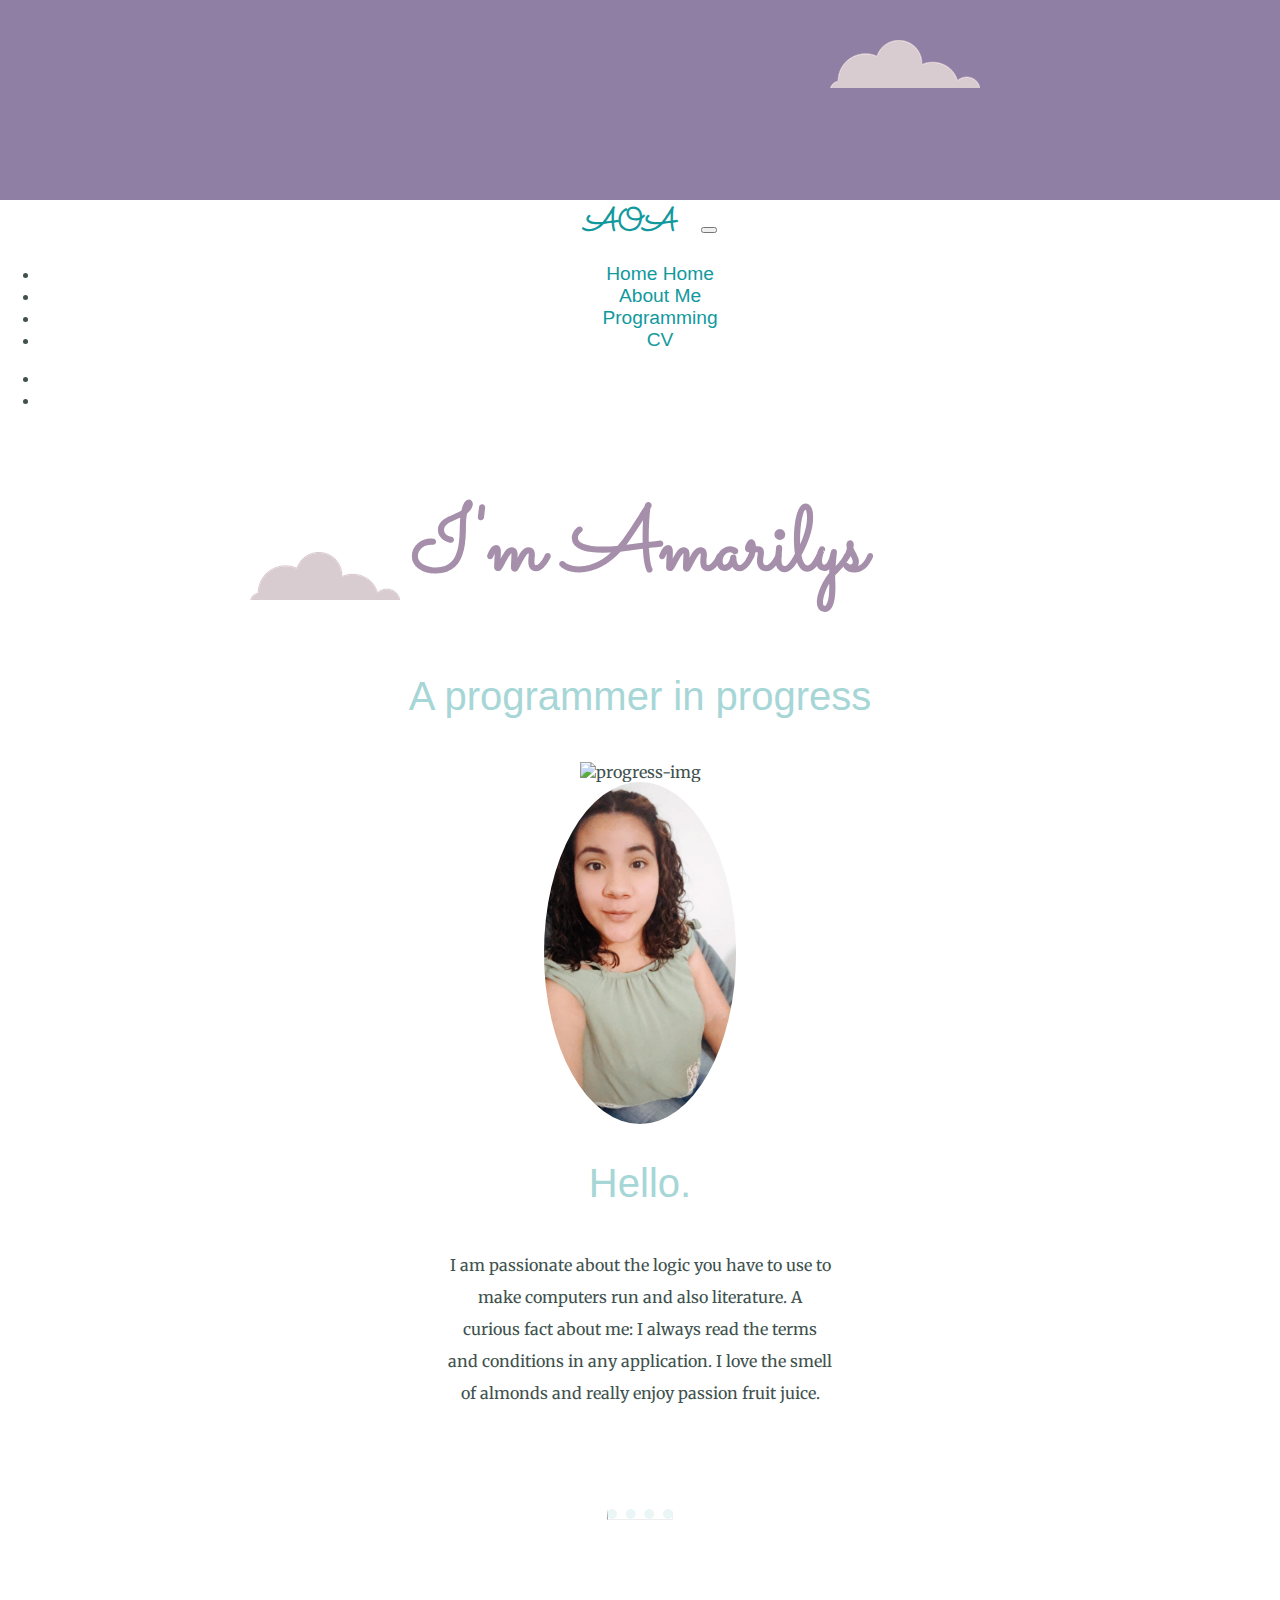
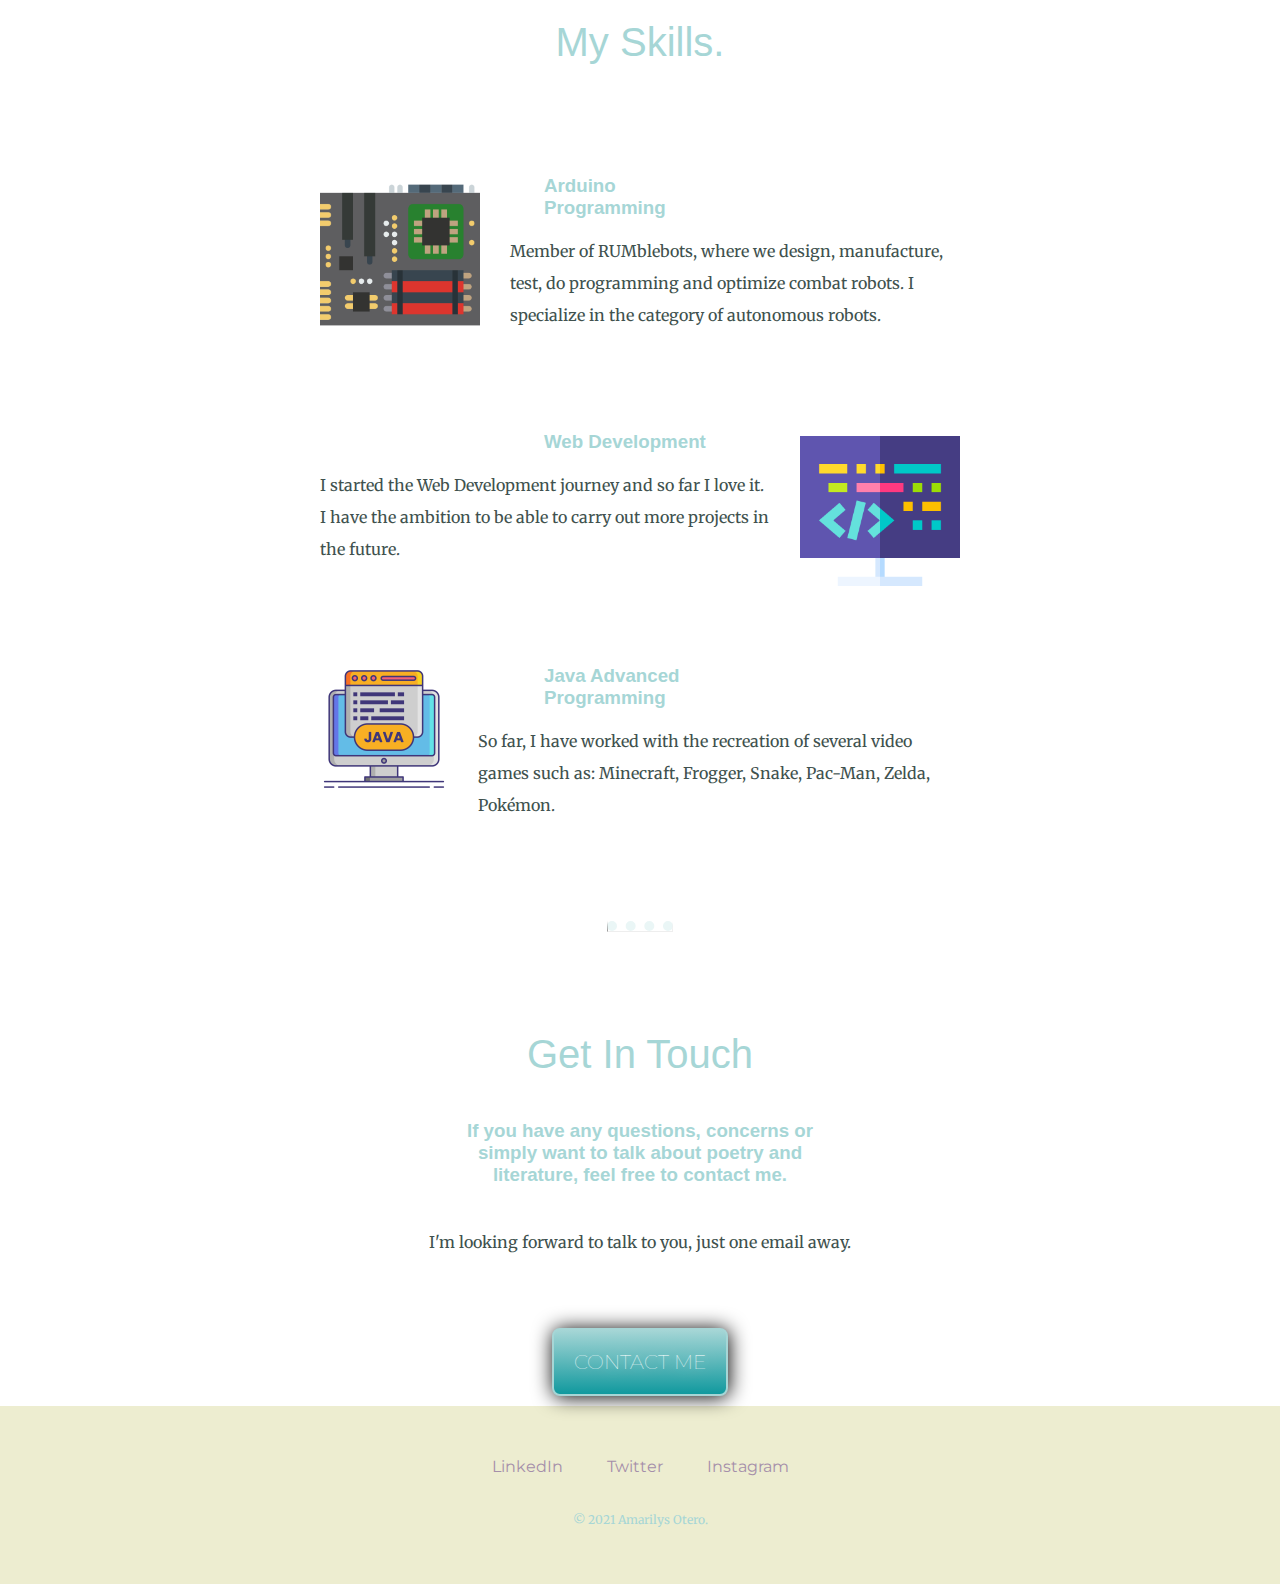
==== index.html @ 17450cc2 "Partly funtional website" ====
<!DOCTYPE html>
<html lang="en" dir="ltr">

<head>
  <meta charset="utf-8">
  <title>Amarilys Otero</title>
  <link rel="icon" href="favicon.ico">
  <!-- Google Fonts -->
  <link rel="preconnect" href="https://fonts.googleapis.com">
  <link rel="preconnect" href="https://fonts.gstatic.com" crossorigin>
  <link href="https://fonts.googleapis.com/css2?family=Merriweather:ital,wght@1,300&family=Montserrat:wght@100&family=Sacramento&display=swap" rel="stylesheet">

  <!-- CSS stylesheets -->
  <link rel="stylesheet" href="https://cdn.jsdelivr.net/npm/bootstrap@5.1.3/dist/css/bootstrap.min.css" integrity="sha384-1BmE4kWBq78iYhFldvKuhfTAU6auU8tT94WrHftjDbrCEXSU1oBoqyl2QvZ6jIW3" crossorigin="anonymous">
  <link rel="stylesheet" href="css/styles.css">

  <!-- Font awesome -->
  <script src="https://kit.fontawesome.com/e99b99fec3.js" crossorigin="anonymous"></script>

  <!-- Bootstrap scripts -->
  <script src="https://cdn.jsdelivr.net/npm/bootstrap@5.1.3/dist/js/bootstrap.bundle.min.js" integrity="sha384-ka7Sk0Gln4gmtz2MlQnikT1wXgYsOg+OMhuP+IlRH9sENBO0LRn5q+8nbTov4+1p" crossorigin="anonymous"></script>
  <!-- COPY/PASTE -->


<body>
    <section id="title">
  <div class="top-container">
  </div>
  <div class="big-container">
  <div class="middle-container">
    <img class="top-cloud" src="images/cloud.png" alt="cloud">
    <!-- Nav Bar -->
    <nav class="navbar navbar-light navbar-expand-md bg-light justify-content-center">
    <a href="/" class="navbar-brand mr-0">AOA</a>
    <button class="navbar-toggler ml-1" type="button" data-toggle="collapse" data-target="#collapsingNavbar2">
        <span class="navbar-toggler-icon"></span>
    </button>
    <div class="navbar-collapse collapse justify-content-between align-items-center w-100" id="collapsingNavbar2">
        <ul class="navbar-nav mx-auto text-center">
            <li class="nav-item active">
                <a class="nav-link" href="index.html">Home <span class="sr-only">Home</span></a>
            </li>
            <li class="nav-item">
                <a class="nav-link" href="#about-me">About Me</a>
            </li>
            <li class="nav-item">
                <a class="nav-link" href="programs.html">Programming</a>
            </li>
            <li class="nav-item">
                <a class="nav-link" href="CV.html">CV</a>
            </li>
        </ul>
        <ul class="nav navbar-nav flex-row justify-content-center flex-nowrap">
            <li class="nav-item"><a class="nav-link" href=""><i class="fa fa-facebook mr-1"></i></a> </li>
            <li class="nav-item"><a class="nav-link" href=""><i class="fa fa-twitter"></i></a> </li>
        </ul>
    </div>
</nav>
  </div>
    <h1>I'm Amarilys</h1>
    <h2>A programmer in progress</h2>
    <img class="bottom-cloud" src="images/cloud.png" alt="cloud-img">
    <img src="https://media.giphy.com/media/W5qXxwQHyKklrUlusr/giphy.gif" alt="progress-img">
    </div>
    </section>

    <section id="about-me">
  <div class="profile">
    <img class="me-img" src="images/profile_pic.webp" alt="me-img">
    <h2>Hello.</h2>
    <p class="bio">I am passionate about the logic
      you have to use to make computers
      run and also literature.
      A curious fact about me: I always read
      the terms and conditions in any application.
      I love the smell of almonds and really enjoy
      passion fruit juice.</p>
        <hr>
  </div>

  <div class="skills">
    <h2>My Skills.</h2>
    <div class="skill-row">
      <img class="arduino" src="images/arduino.png" alt="arduino-img">
      <h3>Arduino Programming</h3>
      <p class="arduino-skill"> Member of RUMblebots, where we design, manufacture, test, do programming and optimize combat robots. I specialize in the category of autonomous robots.</p>
    </div>
    <div class="skill-row">
      <img class="coding" src="images/coding.png" alt="coding-img">
      <h3>Web Development</h3>
      <p class="coding-skill">I started the Web Development journey and so far I love it. I have the ambition to be able to carry out more projects in the future.</p>
    </div>
    <div class="skill-row">
      <img class="java" src="images/java.png" alt="java-img">
      <h3>Java Advanced Programming</h3>
      <p class="java-skill"> So far, I have worked with the recreation of several video games such as: Minecraft, Frogger, Snake, Pac-Man, Zelda, Pokémon.</p>
    </div>
      <hr>
  </div>
    </section>
  <div class="contact-me">
    <h2>Get In Touch</h2>
    <h3>If you have any questions, concerns or simply want to talk about poetry and literature, feel free to contact me.</h3>
    <p class="contact-msg">I'm looking forward to talk to you, just one email away.</p>
    <a class="btn" href="mailto:amarilys.otero@upr.edu">CONTACT ME</a>
  </div>
  </div>
  <div class="bottom-container">
    <a class="footer-link" href="https://www.linkedin.com/in/amarilys-otero1309?lipi=urn%3Ali%3Apage%3Ad_flagship3_profile_view_base_contact_details%3BpQbXtsK5Q%2BeXmLA%2FmGxylQ%3D%3D"><i class="fa-brands fa-linkedin"></i>LinkedIn</a>
    <a class="footer-link" href="https://twitter.com/"><i class="fa-brands fa-twitter"></i>Twitter</a>
    <a class="footer-link" href="https://Instagram.com/"><i class="fa-brands fa-instagram"></i>Instagram</a>
    <p class="copyright">© 2021 Amarilys Otero.</p>
  </div>
</body>

</html>
---- css/styles.css ----
body{
  color: #40514E;
  margin: 0;
  text-align: center;
  font-family: 'Merriweather', serif;

}
h1{
  color: #A58FAA;
  font-family: 'Sacramento', cursive;
  font-size: 5.625rem;
  line-height: 2;
  margin: 50px auto 0 auto;

}
h2{
  color: #A6D6D6;
  font-family: 'Montserrat-bold', sans-serif;
  font-size: 2.5rem;
  font-weight: normal;
  padding-bottom: 10px;

}
h3{
  font-family: 'Montserrat-bold', sans-serif;
  color: #A6D6D6;
  width: 30%;
  margin: auto;
}
p{
  line-height: 2;
}
hr{
  border-top: 10px dotted #EAF6F6;
  width: 5%;
  margin: 100px auto;

}
a{
  color: #11999E;
  font-family: 'Montserrat', sans-serif;
  margin: 10px 20px;
  text-decoration: none;
}
a:hover{
  color: #A6D6D6;
}
/* Nav Items */
.navbar-brand {
  font-family: 'Sacramento', sans-serif;;
  font-size: 2rem;
  font-weight: bold;
}

.nav-item{
  padding: 0 5px;
}
.nav-link{
  font-size: 1.2rem;
  font-family: "Montserrat-Light", sans-serif;
}
.top-container{
  background-color: #907FA4;
  position: relative;;
  padding: 100px;
}
.middle-container{

}
.me-img{
  width: 15%;
  border-radius: 100%;
}
.bottom-container{
  background-color: #EDEDD0;
  padding: 50px 0 20px;
}
.bio{
  width: 30%;
  margin: auto;
}
.copyright{
  color: #A6D6D6;
  font-size: 0.75rem;
  padding: 20px 0;
}
.skill-row{
  width: 50%;
  margin: 100px auto 100px auto;
  text-align: left;
}
.top-cloud{
  position: absolute;
  right: 300px;
  top: 40px;
}
.bottom-cloud{
  position: absolute;
  left: 250px;
  bottom: 300px;

}
.arduino{
  width: 25%;
  float: left;
  margin-right: 30px;
}
.coding{
  width: 25%;
  float: right;
  margin-left:  30px;

}
.java{
  width: 20%;
  float: left;
  margin-right: 30px;
}
/* CV  */
.cv-h{
  font-family: "Montserrat-Light", sans-serif;
}
.cv-h-p{
  text-align: center;
}
.cv-objetive{
  text-align: left;
}
.contact-msg{
  width: 40%;
  margin: 40px auto 60px;
}
.footer-link{
  color: #A58FAA;
}


.btn {
   background: #A6D6D6;
   background-image: -webkit-linear-gradient(top, #A6D6D6, #11999E);
   background-image: -moz-linear-gradient(top, #A6D6D6, #11999E);
   background-image: -ms-linear-gradient(top, #A6D6D6, #11999E);
   background-image: -o-linear-gradient(top, #A6D6D6, #11999E);
   background-image: -webkit-gradient(to bottom, #A6D6D6, #11999E);
   -webkit-border-radius: 8px;
   -moz-border-radius: 8px;
   border-radius: 8px;
   color: #FFFFFF;
   font-family: 'Montserrat', sans-serif;;
   font-size: 20px;
   font-weight: 100;
   padding: 20px;
   -webkit-box-shadow: 1px 1px 20px 0 #000000;
   -moz-box-shadow: 1px 1px 20px 0 #000000;
   box-shadow: 1px 1px 20px 0 #000000;
   text-shadow: 1px 1px 20px #FFFFFF;
   border: solid #A6D6D6 2px;
   text-decoration: none;
   display: inline-block;
   cursor: pointer;
   text-align: center;
}

.btn:hover {
   border: solid #EDEDD0 2px;
   background: #EDEDD0;
   background-image: -webkit-linear-gradient(top, #EDEDD0, #907FA4);
   background-image: -moz-linear-gradient(top, #EDEDD0, #907FA4);
   background-image: -ms-linear-gradient(top, #EDEDD0, #907FA4);
   background-image: -o-linear-gradient(top, #EDEDD0, #907FA4);
   background-image: -webkit-gradient(to bottom, #EDEDD0, #907FA4);
   -webkit-border-radius: 8px;
   -moz-border-radius: 8px;
   border-radius: 8px;
   text-decoration: none;
}
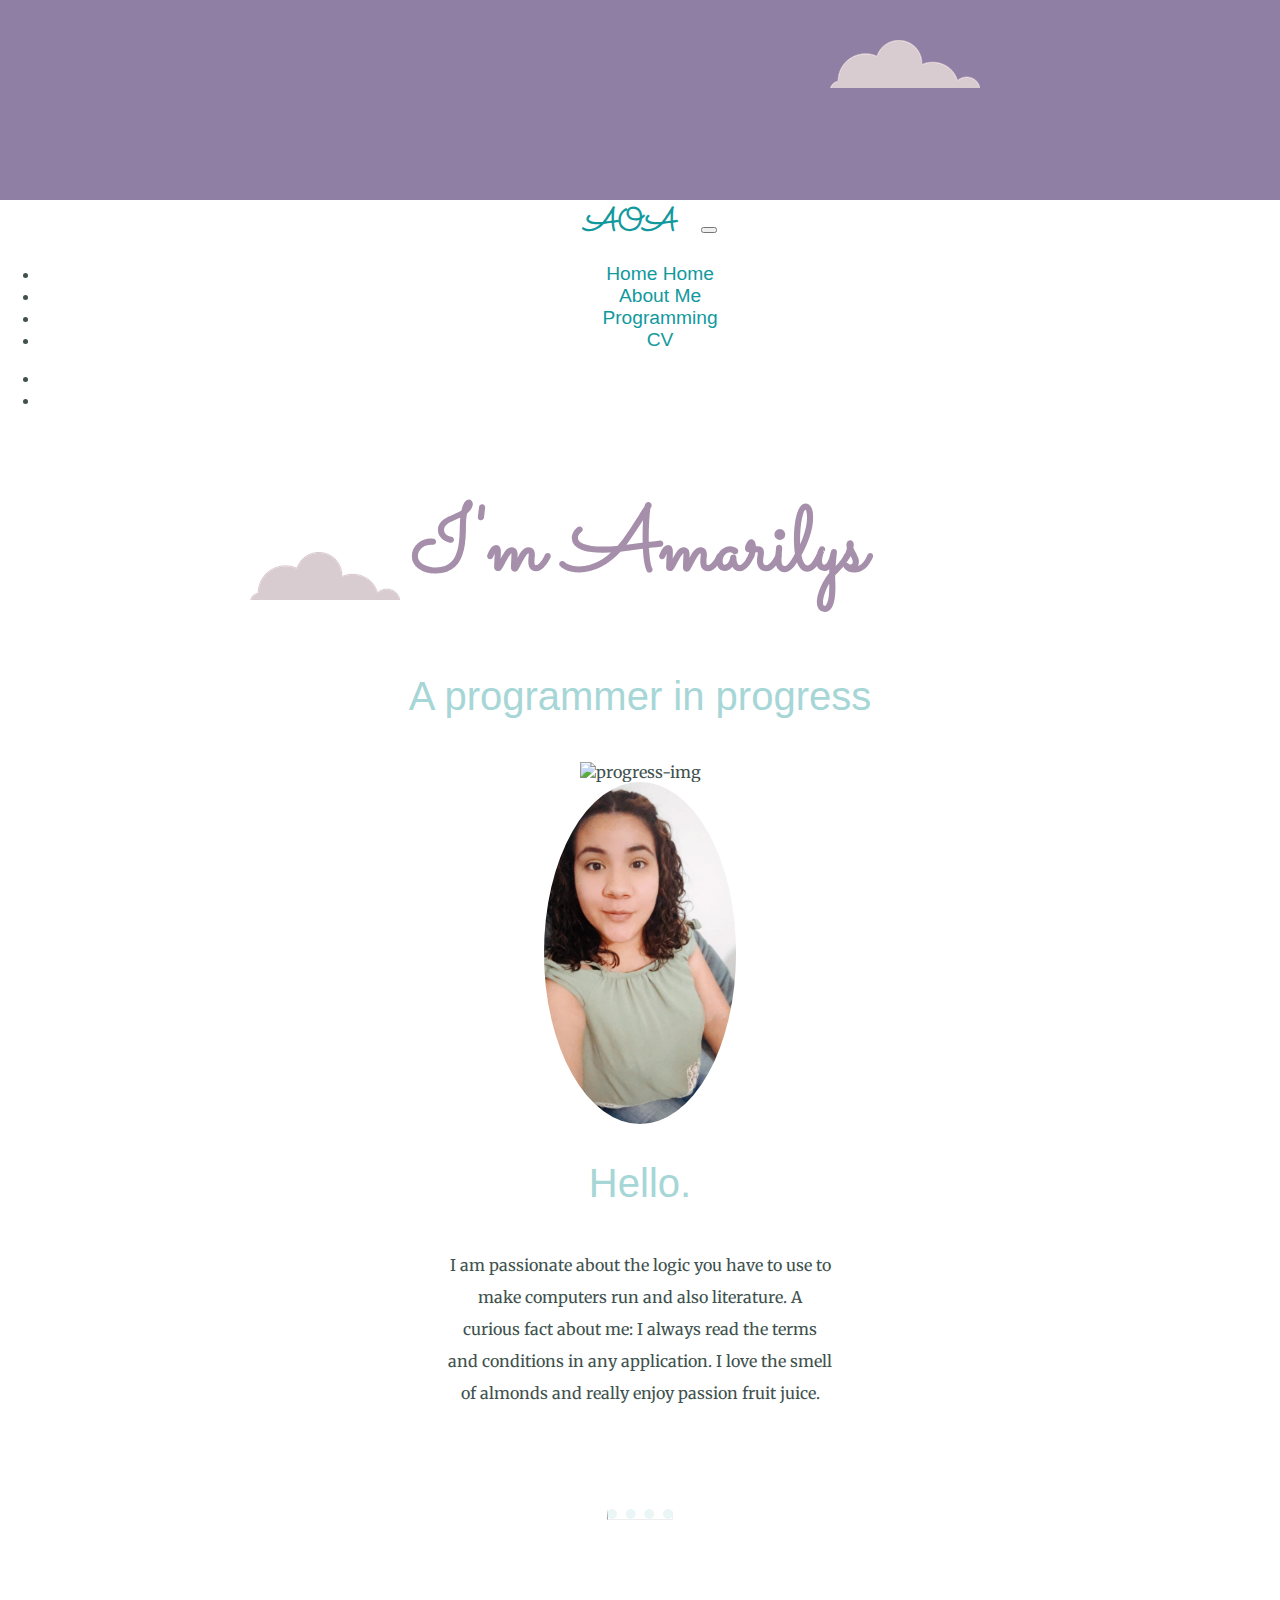
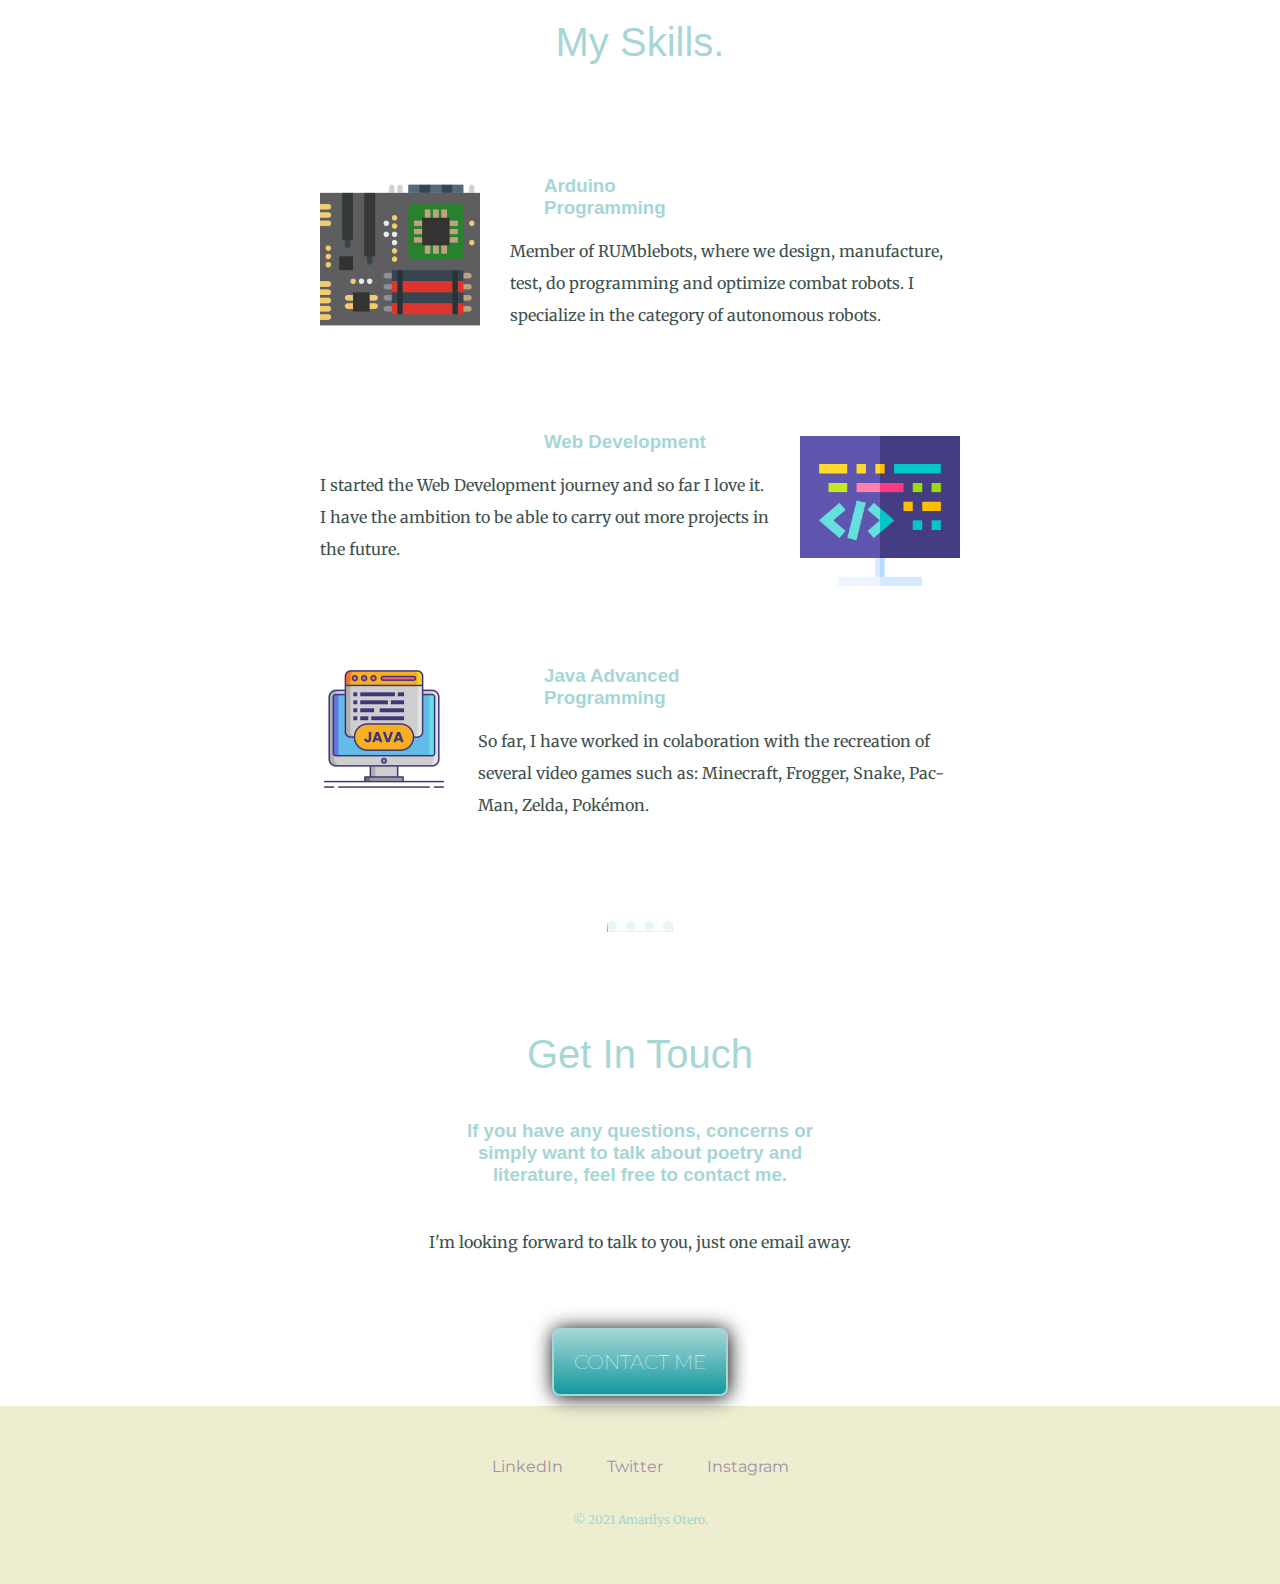
==== commit 73d1dff9: "added index" ====
--- a/index.html
+++ b/index.html
@@ -1,116 +1,116 @@
-<!DOCTYPE html>
-<html lang="en" dir="ltr">
-
-<head>
-  <meta charset="utf-8">
-  <title>Amarilys Otero</title>
-  <link rel="icon" href="favicon.ico">
-  <!-- Google Fonts -->
-  <link rel="preconnect" href="https://fonts.googleapis.com">
-  <link rel="preconnect" href="https://fonts.gstatic.com" crossorigin>
-  <link href="https://fonts.googleapis.com/css2?family=Merriweather:ital,wght@1,300&family=Montserrat:wght@100&family=Sacramento&display=swap" rel="stylesheet">
-
-  <!-- CSS stylesheets -->
-  <link rel="stylesheet" href="https://cdn.jsdelivr.net/npm/bootstrap@5.1.3/dist/css/bootstrap.min.css" integrity="sha384-1BmE4kWBq78iYhFldvKuhfTAU6auU8tT94WrHftjDbrCEXSU1oBoqyl2QvZ6jIW3" crossorigin="anonymous">
-  <link rel="stylesheet" href="css/styles.css">
-
-  <!-- Font awesome -->
-  <script src="https://kit.fontawesome.com/e99b99fec3.js" crossorigin="anonymous"></script>
-
-  <!-- Bootstrap scripts -->
-  <script src="https://cdn.jsdelivr.net/npm/bootstrap@5.1.3/dist/js/bootstrap.bundle.min.js" integrity="sha384-ka7Sk0Gln4gmtz2MlQnikT1wXgYsOg+OMhuP+IlRH9sENBO0LRn5q+8nbTov4+1p" crossorigin="anonymous"></script>
-  <!-- COPY/PASTE -->
-
-
-<body>
-    <section id="title">
-  <div class="top-container">
-  </div>
-  <div class="big-container">
-  <div class="middle-container">
-    <img class="top-cloud" src="images/cloud.png" alt="cloud">
-    <!-- Nav Bar -->
-    <nav class="navbar navbar-light navbar-expand-md bg-light justify-content-center">
-    <a href="/" class="navbar-brand mr-0">AOA</a>
-    <button class="navbar-toggler ml-1" type="button" data-toggle="collapse" data-target="#collapsingNavbar2">
-        <span class="navbar-toggler-icon"></span>
-    </button>
-    <div class="navbar-collapse collapse justify-content-between align-items-center w-100" id="collapsingNavbar2">
-        <ul class="navbar-nav mx-auto text-center">
-            <li class="nav-item active">
-                <a class="nav-link" href="index.html">Home <span class="sr-only">Home</span></a>
-            </li>
-            <li class="nav-item">
-                <a class="nav-link" href="#about-me">About Me</a>
-            </li>
-            <li class="nav-item">
-                <a class="nav-link" href="programs.html">Programming</a>
-            </li>
-            <li class="nav-item">
-                <a class="nav-link" href="CV.html">CV</a>
-            </li>
-        </ul>
-        <ul class="nav navbar-nav flex-row justify-content-center flex-nowrap">
-            <li class="nav-item"><a class="nav-link" href=""><i class="fa fa-facebook mr-1"></i></a> </li>
-            <li class="nav-item"><a class="nav-link" href=""><i class="fa fa-twitter"></i></a> </li>
-        </ul>
-    </div>
-</nav>
-  </div>
-    <h1>I'm Amarilys</h1>
-    <h2>A programmer in progress</h2>
-    <img class="bottom-cloud" src="images/cloud.png" alt="cloud-img">
-    <img src="https://media.giphy.com/media/W5qXxwQHyKklrUlusr/giphy.gif" alt="progress-img">
-    </div>
-    </section>
-
-    <section id="about-me">
-  <div class="profile">
-    <img class="me-img" src="images/profile_pic.webp" alt="me-img">
-    <h2>Hello.</h2>
-    <p class="bio">I am passionate about the logic
-      you have to use to make computers
-      run and also literature.
-      A curious fact about me: I always read
-      the terms and conditions in any application.
-      I love the smell of almonds and really enjoy
-      passion fruit juice.</p>
-        <hr>
-  </div>
-
-  <div class="skills">
-    <h2>My Skills.</h2>
-    <div class="skill-row">
-      <img class="arduino" src="images/arduino.png" alt="arduino-img">
-      <h3>Arduino Programming</h3>
-      <p class="arduino-skill"> Member of RUMblebots, where we design, manufacture, test, do programming and optimize combat robots. I specialize in the category of autonomous robots.</p>
-    </div>
-    <div class="skill-row">
-      <img class="coding" src="images/coding.png" alt="coding-img">
-      <h3>Web Development</h3>
-      <p class="coding-skill">I started the Web Development journey and so far I love it. I have the ambition to be able to carry out more projects in the future.</p>
-    </div>
-    <div class="skill-row">
-      <img class="java" src="images/java.png" alt="java-img">
-      <h3>Java Advanced Programming</h3>
-      <p class="java-skill"> So far, I have worked with the recreation of several video games such as: Minecraft, Frogger, Snake, Pac-Man, Zelda, Pokémon.</p>
-    </div>
-      <hr>
-  </div>
-    </section>
-  <div class="contact-me">
-    <h2>Get In Touch</h2>
-    <h3>If you have any questions, concerns or simply want to talk about poetry and literature, feel free to contact me.</h3>
-    <p class="contact-msg">I'm looking forward to talk to you, just one email away.</p>
-    <a class="btn" href="mailto:amarilys.otero@upr.edu">CONTACT ME</a>
-  </div>
-  </div>
-  <div class="bottom-container">
-    <a class="footer-link" href="https://www.linkedin.com/in/amarilys-otero1309?lipi=urn%3Ali%3Apage%3Ad_flagship3_profile_view_base_contact_details%3BpQbXtsK5Q%2BeXmLA%2FmGxylQ%3D%3D"><i class="fa-brands fa-linkedin"></i>LinkedIn</a>
-    <a class="footer-link" href="https://twitter.com/"><i class="fa-brands fa-twitter"></i>Twitter</a>
-    <a class="footer-link" href="https://Instagram.com/"><i class="fa-brands fa-instagram"></i>Instagram</a>
-    <p class="copyright">© 2021 Amarilys Otero.</p>
-  </div>
-</body>
-
-</html>
+<!DOCTYPE html>
+<html lang="en" dir="ltr">
+
+<head>
+  <meta charset="utf-8">
+  <title>Amarilys Otero</title>
+  <link rel="icon" href="favicon.ico">
+  <!-- Google Fonts -->
+  <link rel="preconnect" href="https://fonts.googleapis.com">
+  <link rel="preconnect" href="https://fonts.gstatic.com" crossorigin>
+  <link href="https://fonts.googleapis.com/css2?family=Merriweather:ital,wght@1,300&family=Montserrat:wght@100&family=Sacramento&display=swap" rel="stylesheet">
+
+  <!-- CSS stylesheets -->
+  <link rel="stylesheet" href="https://cdn.jsdelivr.net/npm/bootstrap@5.1.3/dist/css/bootstrap.min.css" integrity="sha384-1BmE4kWBq78iYhFldvKuhfTAU6auU8tT94WrHftjDbrCEXSU1oBoqyl2QvZ6jIW3" crossorigin="anonymous">
+  <link rel="stylesheet" href="css/styles.css">
+
+  <!-- Font awesome -->
+  <script src="https://kit.fontawesome.com/e99b99fec3.js" crossorigin="anonymous"></script>
+
+  <!-- Bootstrap scripts -->
+  <script src="https://cdn.jsdelivr.net/npm/bootstrap@5.1.3/dist/js/bootstrap.bundle.min.js" integrity="sha384-ka7Sk0Gln4gmtz2MlQnikT1wXgYsOg+OMhuP+IlRH9sENBO0LRn5q+8nbTov4+1p" crossorigin="anonymous"></script>
+  <!-- COPY/PASTE -->
+
+
+<body>
+    <section id="title">
+  <div class="top-container">
+  </div>
+  <div class="big-container">
+  <div class="middle-container">
+    <img class="top-cloud" src="images/cloud.png" alt="cloud">
+    <!-- Nav Bar -->
+    <nav class="navbar navbar-light navbar-expand-md bg-light justify-content-center">
+    <a href="/" class="navbar-brand mr-0">AOA</a>
+    <button class="navbar-toggler ml-1" type="button" data-toggle="collapse" data-target="#collapsingNavbar2">
+        <span class="navbar-toggler-icon"></span>
+    </button>
+    <div class="navbar-collapse collapse justify-content-between align-items-center w-100" id="collapsingNavbar2">
+        <ul class="navbar-nav mx-auto text-center">
+            <li class="nav-item active">
+                <a class="nav-link" href="index.html">Home <span class="sr-only">Home</span></a>
+            </li>
+            <li class="nav-item">
+                <a class="nav-link" href="#about-me">About Me</a>
+            </li>
+            <li class="nav-item">
+                <a class="nav-link" href="programs.html">Programming</a>
+            </li>
+            <li class="nav-item">
+                <a class="nav-link" href="CV.html">CV</a>
+            </li>
+        </ul>
+        <ul class="nav navbar-nav flex-row justify-content-center flex-nowrap">
+            <li class="nav-item"><a class="nav-link" href=""><i class="fa fa-facebook mr-1"></i></a> </li>
+            <li class="nav-item"><a class="nav-link" href=""><i class="fa fa-twitter"></i></a> </li>
+        </ul>
+    </div>
+</nav>
+  </div>
+    <h1>I'm Amarilys</h1>
+    <h2>A programmer in progress</h2>
+    <img class="bottom-cloud" src="images/cloud.png" alt="cloud-img">
+    <img src="https://media.giphy.com/media/W5qXxwQHyKklrUlusr/giphy.gif" alt="progress-img">
+    </div>
+    </section>
+
+    <section id="about-me">
+  <div class="profile">
+    <img class="me-img" src="images/profile_pic.webp" alt="me-img">
+    <h2>Hello.</h2>
+    <p class="bio">I am passionate about the logic
+      you have to use to make computers
+      run and also literature.
+      A curious fact about me: I always read
+      the terms and conditions in any application.
+      I love the smell of almonds and really enjoy
+      passion fruit juice.</p>
+        <hr>
+  </div>
+
+  <div class="skills">
+    <h2>My Skills.</h2>
+    <div class="skill-row">
+      <img class="arduino" src="images/arduino.png" alt="arduino-img">
+      <h3>Arduino Programming</h3>
+      <p class="arduino-skill"> Member of RUMblebots, where we design, manufacture, test, do programming and optimize combat robots. I specialize in the category of autonomous robots.</p>
+    </div>
+    <div class="skill-row">
+      <img class="coding" src="images/coding.png" alt="coding-img">
+      <h3>Web Development</h3>
+      <p class="coding-skill">I started the Web Development journey and so far I love it. I have the ambition to be able to carry out more projects in the future.</p>
+    </div>
+    <div class="skill-row">
+      <img class="java" src="images/java.png" alt="java-img">
+      <h3>Java Advanced Programming</h3>
+      <p class="java-skill"> So far, I have worked in colaboration with the recreation of several video games such as: Minecraft, Frogger, Snake, Pac-Man, Zelda, Pokémon.</p>
+    </div>
+      <hr>
+  </div>
+    </section>
+  <div class="contact-me">
+    <h2>Get In Touch</h2>
+    <h3>If you have any questions, concerns or simply want to talk about poetry and literature, feel free to contact me.</h3>
+    <p class="contact-msg">I'm looking forward to talk to you, just one email away.</p>
+    <a class="btn" href="mailto:amarilys.otero@upr.edu">CONTACT ME</a>
+  </div>
+  </div>
+  <div class="bottom-container">
+    <a class="footer-link" href="https://www.linkedin.com/in/amarilys-otero1309?lipi=urn%3Ali%3Apage%3Ad_flagship3_profile_view_base_contact_details%3BpQbXtsK5Q%2BeXmLA%2FmGxylQ%3D%3D"><i class="fa-brands fa-linkedin"></i>LinkedIn</a>
+    <a class="footer-link" href="https://twitter.com/"><i class="fa-brands fa-twitter"></i>Twitter</a>
+    <a class="footer-link" href="https://Instagram.com/"><i class="fa-brands fa-instagram"></i>Instagram</a>
+    <p class="copyright">© 2021 Amarilys Otero.</p>
+  </div>
+</body>
+
+</html>
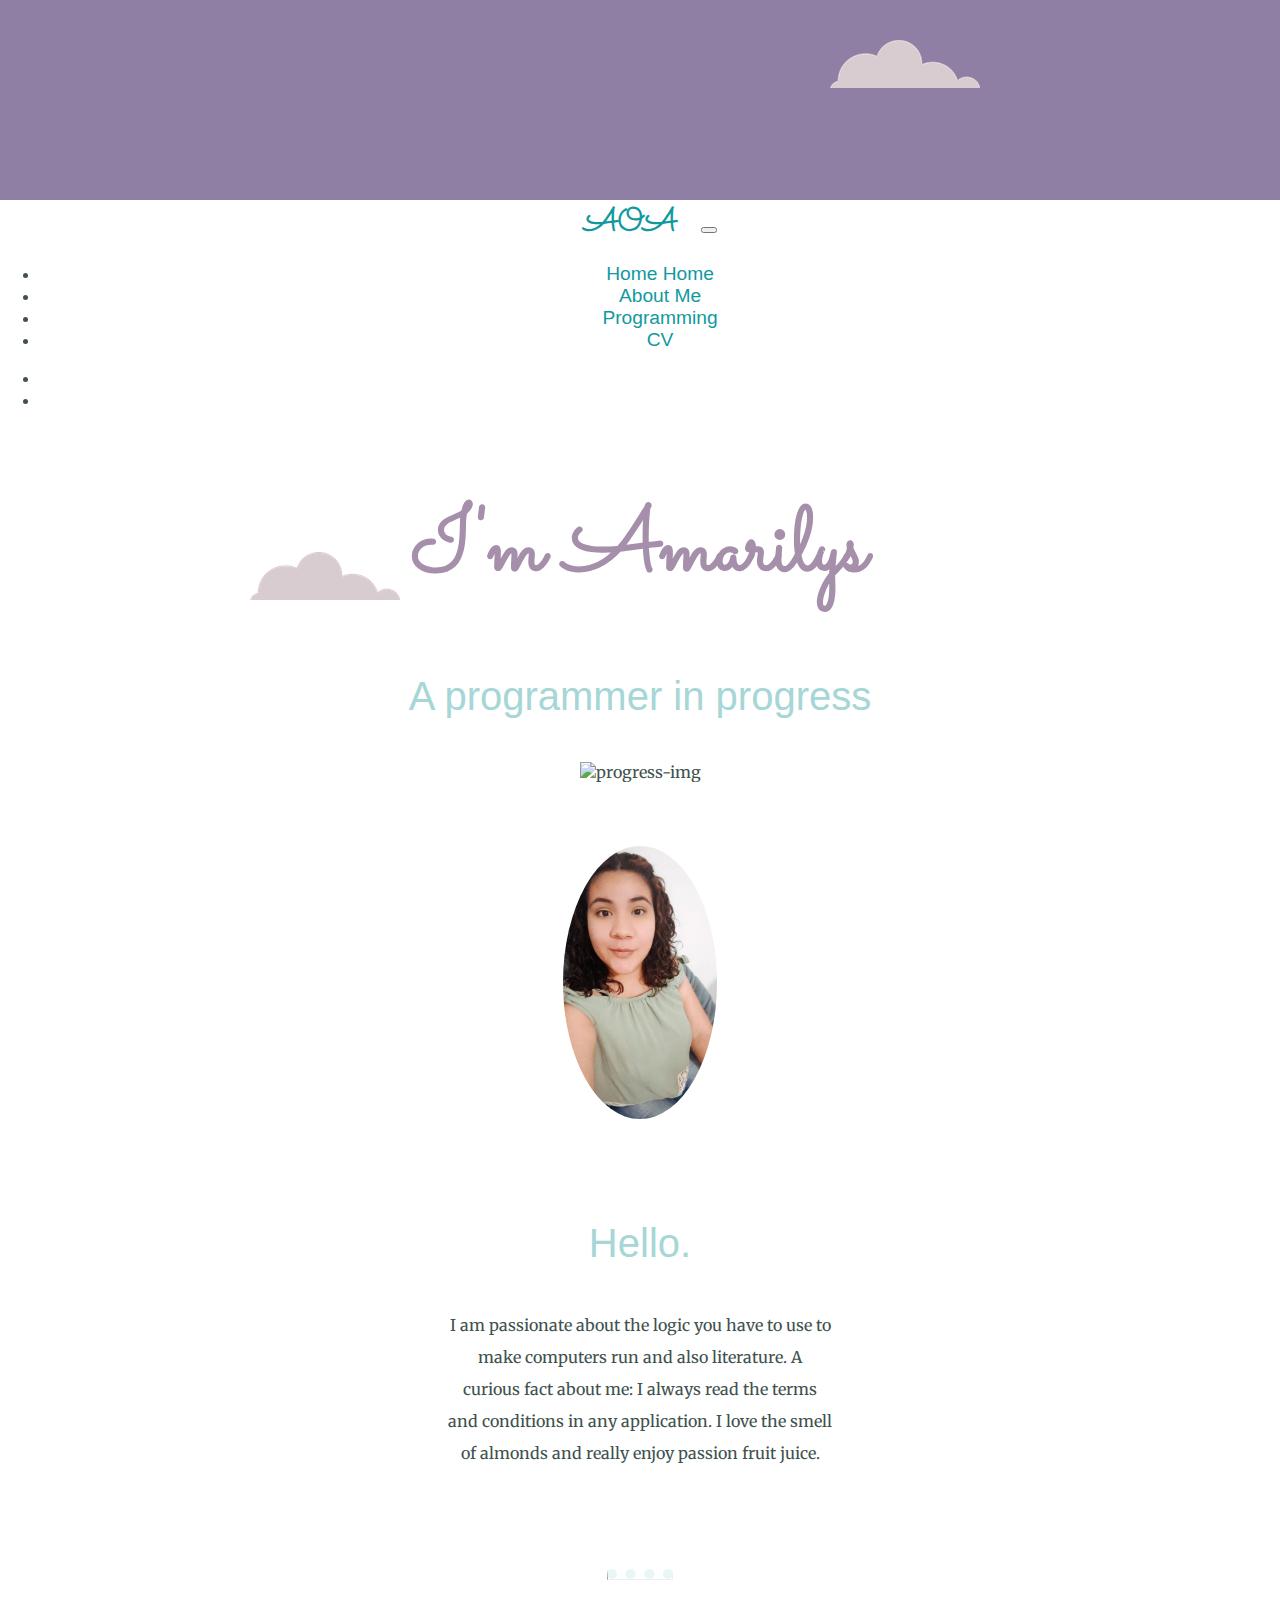
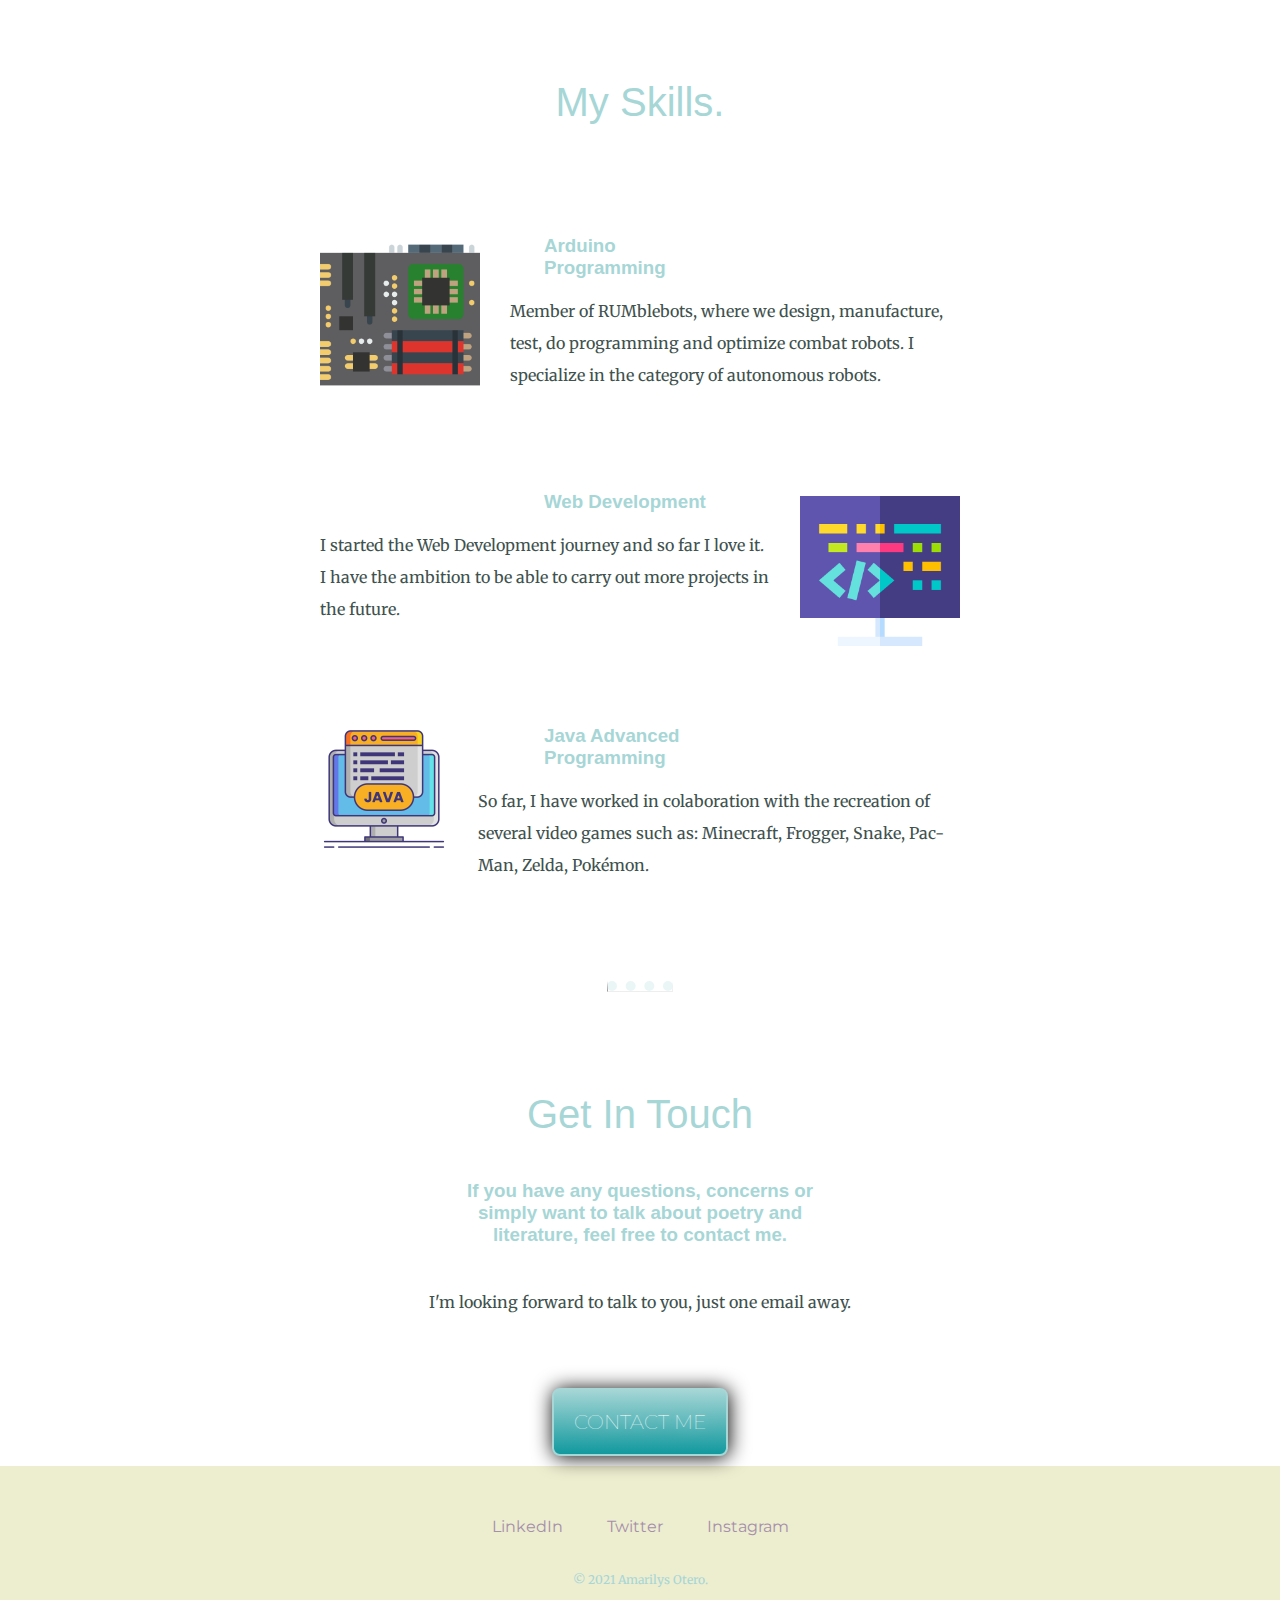
==== commit 82c0eee7: "cv" ====
--- a/index.html
+++ b/index.html
@@ -1,116 +1,115 @@
-<!DOCTYPE html>
-<html lang="en" dir="ltr">
-
-<head>
-  <meta charset="utf-8">
-  <title>Amarilys Otero</title>
-  <link rel="icon" href="favicon.ico">
-  <!-- Google Fonts -->
-  <link rel="preconnect" href="https://fonts.googleapis.com">
-  <link rel="preconnect" href="https://fonts.gstatic.com" crossorigin>
-  <link href="https://fonts.googleapis.com/css2?family=Merriweather:ital,wght@1,300&family=Montserrat:wght@100&family=Sacramento&display=swap" rel="stylesheet">
-
-  <!-- CSS stylesheets -->
-  <link rel="stylesheet" href="https://cdn.jsdelivr.net/npm/bootstrap@5.1.3/dist/css/bootstrap.min.css" integrity="sha384-1BmE4kWBq78iYhFldvKuhfTAU6auU8tT94WrHftjDbrCEXSU1oBoqyl2QvZ6jIW3" crossorigin="anonymous">
-  <link rel="stylesheet" href="css/styles.css">
-
-  <!-- Font awesome -->
-  <script src="https://kit.fontawesome.com/e99b99fec3.js" crossorigin="anonymous"></script>
-
-  <!-- Bootstrap scripts -->
-  <script src="https://cdn.jsdelivr.net/npm/bootstrap@5.1.3/dist/js/bootstrap.bundle.min.js" integrity="sha384-ka7Sk0Gln4gmtz2MlQnikT1wXgYsOg+OMhuP+IlRH9sENBO0LRn5q+8nbTov4+1p" crossorigin="anonymous"></script>
-  <!-- COPY/PASTE -->
-
-
-<body>
-    <section id="title">
-  <div class="top-container">
-  </div>
-  <div class="big-container">
-  <div class="middle-container">
-    <img class="top-cloud" src="images/cloud.png" alt="cloud">
-    <!-- Nav Bar -->
-    <nav class="navbar navbar-light navbar-expand-md bg-light justify-content-center">
-    <a href="/" class="navbar-brand mr-0">AOA</a>
-    <button class="navbar-toggler ml-1" type="button" data-toggle="collapse" data-target="#collapsingNavbar2">
-        <span class="navbar-toggler-icon"></span>
-    </button>
-    <div class="navbar-collapse collapse justify-content-between align-items-center w-100" id="collapsingNavbar2">
-        <ul class="navbar-nav mx-auto text-center">
-            <li class="nav-item active">
-                <a class="nav-link" href="index.html">Home <span class="sr-only">Home</span></a>
-            </li>
-            <li class="nav-item">
-                <a class="nav-link" href="#about-me">About Me</a>
-            </li>
-            <li class="nav-item">
-                <a class="nav-link" href="programs.html">Programming</a>
-            </li>
-            <li class="nav-item">
-                <a class="nav-link" href="CV.html">CV</a>
-            </li>
-        </ul>
-        <ul class="nav navbar-nav flex-row justify-content-center flex-nowrap">
-            <li class="nav-item"><a class="nav-link" href=""><i class="fa fa-facebook mr-1"></i></a> </li>
-            <li class="nav-item"><a class="nav-link" href=""><i class="fa fa-twitter"></i></a> </li>
-        </ul>
-    </div>
-</nav>
-  </div>
-    <h1>I'm Amarilys</h1>
-    <h2>A programmer in progress</h2>
-    <img class="bottom-cloud" src="images/cloud.png" alt="cloud-img">
-    <img src="https://media.giphy.com/media/W5qXxwQHyKklrUlusr/giphy.gif" alt="progress-img">
-    </div>
-    </section>
-
-    <section id="about-me">
-  <div class="profile">
-    <img class="me-img" src="images/profile_pic.webp" alt="me-img">
-    <h2>Hello.</h2>
-    <p class="bio">I am passionate about the logic
-      you have to use to make computers
-      run and also literature.
-      A curious fact about me: I always read
-      the terms and conditions in any application.
-      I love the smell of almonds and really enjoy
-      passion fruit juice.</p>
-        <hr>
-  </div>
-
-  <div class="skills">
-    <h2>My Skills.</h2>
-    <div class="skill-row">
-      <img class="arduino" src="images/arduino.png" alt="arduino-img">
-      <h3>Arduino Programming</h3>
-      <p class="arduino-skill"> Member of RUMblebots, where we design, manufacture, test, do programming and optimize combat robots. I specialize in the category of autonomous robots.</p>
-    </div>
-    <div class="skill-row">
-      <img class="coding" src="images/coding.png" alt="coding-img">
-      <h3>Web Development</h3>
-      <p class="coding-skill">I started the Web Development journey and so far I love it. I have the ambition to be able to carry out more projects in the future.</p>
-    </div>
-    <div class="skill-row">
-      <img class="java" src="images/java.png" alt="java-img">
-      <h3>Java Advanced Programming</h3>
-      <p class="java-skill"> So far, I have worked in colaboration with the recreation of several video games such as: Minecraft, Frogger, Snake, Pac-Man, Zelda, Pokémon.</p>
-    </div>
-      <hr>
-  </div>
-    </section>
-  <div class="contact-me">
-    <h2>Get In Touch</h2>
-    <h3>If you have any questions, concerns or simply want to talk about poetry and literature, feel free to contact me.</h3>
-    <p class="contact-msg">I'm looking forward to talk to you, just one email away.</p>
-    <a class="btn" href="mailto:amarilys.otero@upr.edu">CONTACT ME</a>
-  </div>
-  </div>
-  <div class="bottom-container">
-    <a class="footer-link" href="https://www.linkedin.com/in/amarilys-otero1309?lipi=urn%3Ali%3Apage%3Ad_flagship3_profile_view_base_contact_details%3BpQbXtsK5Q%2BeXmLA%2FmGxylQ%3D%3D"><i class="fa-brands fa-linkedin"></i>LinkedIn</a>
-    <a class="footer-link" href="https://twitter.com/"><i class="fa-brands fa-twitter"></i>Twitter</a>
-    <a class="footer-link" href="https://Instagram.com/"><i class="fa-brands fa-instagram"></i>Instagram</a>
-    <p class="copyright">© 2021 Amarilys Otero.</p>
-  </div>
-</body>
-
-</html>
+<!DOCTYPE html>
+<html lang="en" dir="ltr">
+
+<head>
+  <meta charset="utf-8">
+  <title>Amarilys Otero</title>
+  <link rel="icon" href="favicon.ico">
+  <!-- Google Fonts -->
+  <link rel="preconnect" href="https://fonts.googleapis.com">
+  <link rel="preconnect" href="https://fonts.gstatic.com" crossorigin>
+  <link href="https://fonts.googleapis.com/css2?family=Merriweather:ital,wght@1,300&family=Montserrat:wght@100&family=Sacramento&display=swap" rel="stylesheet">
+
+  <!-- CSS stylesheets -->
+  <link rel="stylesheet" href="https://cdn.jsdelivr.net/npm/bootstrap@5.1.3/dist/css/bootstrap.min.css" integrity="sha384-1BmE4kWBq78iYhFldvKuhfTAU6auU8tT94WrHftjDbrCEXSU1oBoqyl2QvZ6jIW3" crossorigin="anonymous">
+  <link rel="stylesheet" href="css/styles.css">
+
+  <!-- Font awesome -->
+  <script src="https://kit.fontawesome.com/e99b99fec3.js" crossorigin="anonymous"></script>
+
+  <!-- Bootstrap scripts -->
+  <script src="https://cdn.jsdelivr.net/npm/bootstrap@5.1.3/dist/js/bootstrap.bundle.min.js" integrity="sha384-ka7Sk0Gln4gmtz2MlQnikT1wXgYsOg+OMhuP+IlRH9sENBO0LRn5q+8nbTov4+1p" crossorigin="anonymous"></script>
+
+
+<body>
+    <section id="title">
+  <div class="top-container">
+  </div>
+  <div class="big-container">
+  <div class="middle-container">
+    <img class="top-cloud" src="images/cloud.png" alt="cloud">
+    <!-- Nav Bar -->
+    <nav class="navbar navbar-light navbar-expand-md bg-light justify-content-center">
+    <a href="/" class="navbar-brand mr-0">AOA</a>
+    <button class="navbar-toggler ml-1" type="button" data-toggle="collapse" data-target="#collapsingNavbar2">
+        <span class="navbar-toggler-icon"></span>
+    </button>
+    <div class="navbar-collapse collapse justify-content-between align-items-center w-100" id="collapsingNavbar2">
+        <ul class="navbar-nav mx-auto text-center">
+            <li class="nav-item active">
+                <a class="nav-link" href="index.html">Home <span class="sr-only">Home</span></a>
+            </li>
+            <li class="nav-item">
+                <a class="nav-link" href="#about-me">About Me</a>
+            </li>
+            <li class="nav-item">
+                <a class="nav-link" href="programs.html">Programming</a>
+            </li>
+            <li class="nav-item">
+                <a class="nav-link" href="CV.html">CV</a>
+            </li>
+        </ul>
+        <ul class="nav navbar-nav flex-row justify-content-center flex-nowrap">
+            <li class="nav-item"><a class="nav-link" href=""><i class="fa fa-facebook mr-1"></i></a> </li>
+            <li class="nav-item"><a class="nav-link" href=""><i class="fa fa-twitter"></i></a> </li>
+        </ul>
+    </div>
+</nav>
+  </div>
+    <h1>I'm Amarilys</h1>
+    <h2>A programmer in progress</h2>
+    <img class="bottom-cloud" src="images/cloud.png" alt="cloud-img">
+    <img src="https://media.giphy.com/media/W5qXxwQHyKklrUlusr/giphy.gif" alt="progress-img">
+    </div>
+    </section>
+
+    <section id="about-me">
+  <div class="profile">
+    <img class="me-img" src="images/profile_pic.webp" alt="me-img">
+    <h2>Hello.</h2>
+    <p class="bio">I am passionate about the logic
+      you have to use to make computers
+      run and also literature.
+      A curious fact about me: I always read
+      the terms and conditions in any application.
+      I love the smell of almonds and really enjoy
+      passion fruit juice.</p>
+        <hr>
+  </div>
+
+  <div class="skills">
+    <h2>My Skills.</h2>
+    <div class="skill-row">
+      <img class="arduino" src="images/arduino.png" alt="arduino-img">
+      <h3>Arduino Programming</h3>
+      <p class="arduino-skill"> Member of RUMblebots, where we design, manufacture, test, do programming and optimize combat robots. I specialize in the category of autonomous robots.</p>
+    </div>
+    <div class="skill-row">
+      <img class="coding" src="images/coding.png" alt="coding-img">
+      <h3>Web Development</h3>
+      <p class="coding-skill">I started the Web Development journey and so far I love it. I have the ambition to be able to carry out more projects in the future.</p>
+    </div>
+    <div class="skill-row">
+      <img class="java" src="images/java.png" alt="java-img">
+      <h3>Java Advanced Programming</h3>
+      <p class="java-skill"> So far, I have worked in colaboration with the recreation of several video games such as: Minecraft, Frogger, Snake, Pac-Man, Zelda, Pokémon.</p>
+    </div>
+      <hr>
+  </div>
+    </section>
+  <div class="contact-me">
+    <h2>Get In Touch</h2>
+    <h3>If you have any questions, concerns or simply want to talk about poetry and literature, feel free to contact me.</h3>
+    <p class="contact-msg">I'm looking forward to talk to you, just one email away.</p>
+    <a class="btn" href="mailto:amarilys.otero@upr.edu">CONTACT ME</a>
+  </div>
+  </div>
+  <div class="bottom-container">
+    <a class="footer-link" href="https://www.linkedin.com/in/amarilys-otero1309?lipi=urn%3Ali%3Apage%3Ad_flagship3_profile_view_base_contact_details%3BpQbXtsK5Q%2BeXmLA%2FmGxylQ%3D%3D"><i class="fa-brands fa-linkedin"></i>LinkedIn</a>
+    <a class="footer-link" href="https://twitter.com/"><i class="fa-brands fa-twitter"></i>Twitter</a>
+    <a class="footer-link" href="https://Instagram.com/"><i class="fa-brands fa-instagram"></i>Instagram</a>
+    <p class="copyright">© 2021 Amarilys Otero.</p>
+  </div>
+</body>
+
+</html>
--- a/css/styles.css
+++ b/css/styles.css
@@ -1,176 +1,255 @@
-body{
-  color: #40514E;
-  margin: 0;
-  text-align: center;
-  font-family: 'Merriweather', serif;
-
-}
-h1{
-  color: #A58FAA;
-  font-family: 'Sacramento', cursive;
-  font-size: 5.625rem;
-  line-height: 2;
-  margin: 50px auto 0 auto;
-
-}
-h2{
-  color: #A6D6D6;
-  font-family: 'Montserrat-bold', sans-serif;
-  font-size: 2.5rem;
-  font-weight: normal;
-  padding-bottom: 10px;
-
-}
-h3{
-  font-family: 'Montserrat-bold', sans-serif;
-  color: #A6D6D6;
-  width: 30%;
-  margin: auto;
-}
-p{
-  line-height: 2;
-}
-hr{
-  border-top: 10px dotted #EAF6F6;
-  width: 5%;
-  margin: 100px auto;
-
-}
-a{
-  color: #11999E;
-  font-family: 'Montserrat', sans-serif;
-  margin: 10px 20px;
-  text-decoration: none;
-}
-a:hover{
-  color: #A6D6D6;
-}
-/* Nav Items */
-.navbar-brand {
-  font-family: 'Sacramento', sans-serif;;
-  font-size: 2rem;
-  font-weight: bold;
-}
-
-.nav-item{
-  padding: 0 5px;
-}
-.nav-link{
-  font-size: 1.2rem;
-  font-family: "Montserrat-Light", sans-serif;
-}
-.top-container{
-  background-color: #907FA4;
-  position: relative;;
-  padding: 100px;
-}
-.middle-container{
-
-}
-.me-img{
-  width: 15%;
-  border-radius: 100%;
-}
-.bottom-container{
-  background-color: #EDEDD0;
-  padding: 50px 0 20px;
-}
-.bio{
-  width: 30%;
-  margin: auto;
-}
-.copyright{
-  color: #A6D6D6;
-  font-size: 0.75rem;
-  padding: 20px 0;
-}
-.skill-row{
-  width: 50%;
-  margin: 100px auto 100px auto;
-  text-align: left;
-}
-.top-cloud{
-  position: absolute;
-  right: 300px;
-  top: 40px;
-}
-.bottom-cloud{
-  position: absolute;
-  left: 250px;
-  bottom: 300px;
-
-}
-.arduino{
-  width: 25%;
-  float: left;
-  margin-right: 30px;
-}
-.coding{
-  width: 25%;
-  float: right;
-  margin-left:  30px;
-
-}
-.java{
-  width: 20%;
-  float: left;
-  margin-right: 30px;
-}
-/* CV  */
-.cv-h{
-  font-family: "Montserrat-Light", sans-serif;
-}
-.cv-h-p{
-  text-align: center;
-}
-.cv-objetive{
-  text-align: left;
-}
-.contact-msg{
-  width: 40%;
-  margin: 40px auto 60px;
-}
-.footer-link{
-  color: #A58FAA;
-}
-
-
-.btn {
-   background: #A6D6D6;
-   background-image: -webkit-linear-gradient(top, #A6D6D6, #11999E);
-   background-image: -moz-linear-gradient(top, #A6D6D6, #11999E);
-   background-image: -ms-linear-gradient(top, #A6D6D6, #11999E);
-   background-image: -o-linear-gradient(top, #A6D6D6, #11999E);
-   background-image: -webkit-gradient(to bottom, #A6D6D6, #11999E);
-   -webkit-border-radius: 8px;
-   -moz-border-radius: 8px;
-   border-radius: 8px;
-   color: #FFFFFF;
-   font-family: 'Montserrat', sans-serif;;
-   font-size: 20px;
-   font-weight: 100;
-   padding: 20px;
-   -webkit-box-shadow: 1px 1px 20px 0 #000000;
-   -moz-box-shadow: 1px 1px 20px 0 #000000;
-   box-shadow: 1px 1px 20px 0 #000000;
-   text-shadow: 1px 1px 20px #FFFFFF;
-   border: solid #A6D6D6 2px;
-   text-decoration: none;
-   display: inline-block;
-   cursor: pointer;
-   text-align: center;
-}
-
-.btn:hover {
-   border: solid #EDEDD0 2px;
-   background: #EDEDD0;
-   background-image: -webkit-linear-gradient(top, #EDEDD0, #907FA4);
-   background-image: -moz-linear-gradient(top, #EDEDD0, #907FA4);
-   background-image: -ms-linear-gradient(top, #EDEDD0, #907FA4);
-   background-image: -o-linear-gradient(top, #EDEDD0, #907FA4);
-   background-image: -webkit-gradient(to bottom, #EDEDD0, #907FA4);
-   -webkit-border-radius: 8px;
-   -moz-border-radius: 8px;
-   border-radius: 8px;
-   text-decoration: none;
-}
+body{
+  color: #40514E;
+  margin: 0;
+  text-align: center;
+  font-family: 'Merriweather', serif;
+
+}
+h1{
+  color: #A58FAA;
+  font-family: 'Sacramento', cursive;
+  font-size: 5.625rem;
+  line-height: 2;
+  margin: 50px auto 0 auto;
+
+}
+h2{
+  color: #A6D6D6;
+  font-family: 'Montserrat-bold', sans-serif;
+  font-size: 2.5rem;
+  font-weight: normal;
+  padding-bottom: 10px;
+
+}
+h3{
+  font-family: 'Montserrat-bold', sans-serif;
+  color: #A6D6D6;
+  width: 30%;
+  margin: auto;
+}
+p{
+  line-height: 2;
+}
+hr{
+  border-top: 10px dotted #EAF6F6;
+  width: 5%;
+  margin: 100px auto;
+}
+.cv-hr{
+  border: none;
+  width: 75%;
+  margin: 100px auto;
+}
+a{
+  color: #11999E;
+  font-family: 'Montserrat', sans-serif;
+  margin: 10px 20px;
+  text-decoration: none;
+}
+a:hover{
+  color: #A6D6D6;
+}
+th, td {
+  padding: 15px;
+}
+tr {
+  border-bottom: 1px solid #ddd;
+}
+/* Nav Items */
+.navbar-brand {
+  font-family: 'Sacramento', sans-serif;;
+  font-size: 2rem;
+  font-weight: bold;
+}
+
+.nav-item{
+  padding: 0 5px;
+}
+.nav-link{
+  font-size: 1.2rem;
+  font-family: "Montserrat-Light", sans-serif;
+}
+.top-container{
+  background-color: #907FA4;
+  position: relative;;
+  padding: 100px;
+}
+/* .middle-container{
+
+} */
+.me-img{
+  border-radius: 100%;
+  margin: 5% 27%;
+  width: 12%
+}
+.bottom-container{
+  background-color: #EDEDD0;
+  padding: 50px 0 20px;
+}
+.bio{
+  width: 30%;
+  margin: auto;
+}
+.copyright{
+  color: #A6D6D6;
+  font-size: 0.75rem;
+  padding: 20px 0;
+}
+.skill-row{
+  width: 50%;
+  margin: 100px auto 100px auto;
+  text-align: left;
+}
+.top-cloud{
+  position: absolute;
+  right: 300px;
+  top: 40px;
+}
+.bottom-cloud{
+  position: absolute;
+  left: 250px;
+  bottom: 300px;
+
+}
+.arduino{
+  width: 25%;
+  float: left;
+  margin-right: 30px;
+}
+.coding{
+  width: 25%;
+  float: right;
+  margin-left:  30px;
+
+}
+.java{
+  width: 20%;
+  float: left;
+  margin-right: 30px;
+}
+/* CV  */
+.cv-h{
+  font-family: "Montserrat-Light", sans-serif;
+}
+.cv-h-p{
+  text-align: center;
+}
+.cv-objetive{
+  text-align: left;
+  padding: 2% 4% 0;;
+  margin: 0;
+  color: black;
+}
+.education{
+  text-align: left;
+  padding: 2% 4% 0;;
+  margin: 0;
+  color: black;
+}
+.education-rc{
+  text-align: left;
+  padding: 2% 8% 0;;
+  margin: 0;
+  color: black;
+}
+.experience{
+  text-align: left;
+  padding: 2% 4% 0;;
+  margin: 0;
+  color: black;
+}
+.experience-rc{
+  text-align: left;
+  padding: 2% 8% 0;;
+  margin: 0;
+  color: black;
+}
+.cv-skills{
+  text-align: left;
+  padding: 2% 4% 0;;
+  margin: 0;
+  color: black;
+}
+.skills-rc{
+  text-align: center;
+  padding: 2% 8% 0;;
+  margin: 0;
+  color: black;
+}
+.extracurricular{
+  text-align: left;
+  padding: 2% 4% 0;;
+  margin: 0;
+  color: black;
+}
+.extracurricular-rc{
+  text-align: left;
+  padding: 2% 8% 0;;
+  margin: 0;
+  color: black;
+}
+.references{
+  text-align: left;
+  padding: 2% 4% 2%;;
+  margin: 0;
+  color: black;
+}
+/* Programming */
+.pg-h{
+  text-align: center;
+  font-family: 'Courier New', Courier, monospace;
+}
+.pg-h-p{
+  text-align: center;
+}
+.col-lg-4{
+  padding: 5% 5% 3%;
+}
+.contact-msg{
+  width: 40%;
+  margin: 40px auto 60px;
+}
+.footer-link{
+  color: #A58FAA;
+}
+
+
+.btn {
+   background: #A6D6D6;
+   background-image: -webkit-linear-gradient(top, #A6D6D6, #11999E);
+   background-image: -moz-linear-gradient(top, #A6D6D6, #11999E);
+   background-image: -ms-linear-gradient(top, #A6D6D6, #11999E);
+   background-image: -o-linear-gradient(top, #A6D6D6, #11999E);
+   background-image: -webkit-gradient(to bottom, #A6D6D6, #11999E);
+   -webkit-border-radius: 8px;
+   -moz-border-radius: 8px;
+   border-radius: 8px;
+   color: #FFFFFF;
+   font-family: 'Montserrat', sans-serif;;
+   font-size: 20px;
+   font-weight: 100;
+   padding: 20px;
+   -webkit-box-shadow: 1px 1px 20px 0 #000000;
+   -moz-box-shadow: 1px 1px 20px 0 #000000;
+   box-shadow: 1px 1px 20px 0 #000000;
+   text-shadow: 1px 1px 20px #FFFFFF;
+   border: solid #A6D6D6 2px;
+   text-decoration: none;
+   display: inline-block;
+   cursor: pointer;
+   text-align: center;
+}
+
+.btn:hover {
+   border: solid #EDEDD0 2px;
+   background: #EDEDD0;
+   background-image: -webkit-linear-gradient(top, #EDEDD0, #907FA4);
+   background-image: -moz-linear-gradient(top, #EDEDD0, #907FA4);
+   background-image: -ms-linear-gradient(top, #EDEDD0, #907FA4);
+   background-image: -o-linear-gradient(top, #EDEDD0, #907FA4);
+   background-image: -webkit-gradient(to bottom, #EDEDD0, #907FA4);
+   -webkit-border-radius: 8px;
+   -moz-border-radius: 8px;
+   border-radius: 8px;
+   text-decoration: none;
+}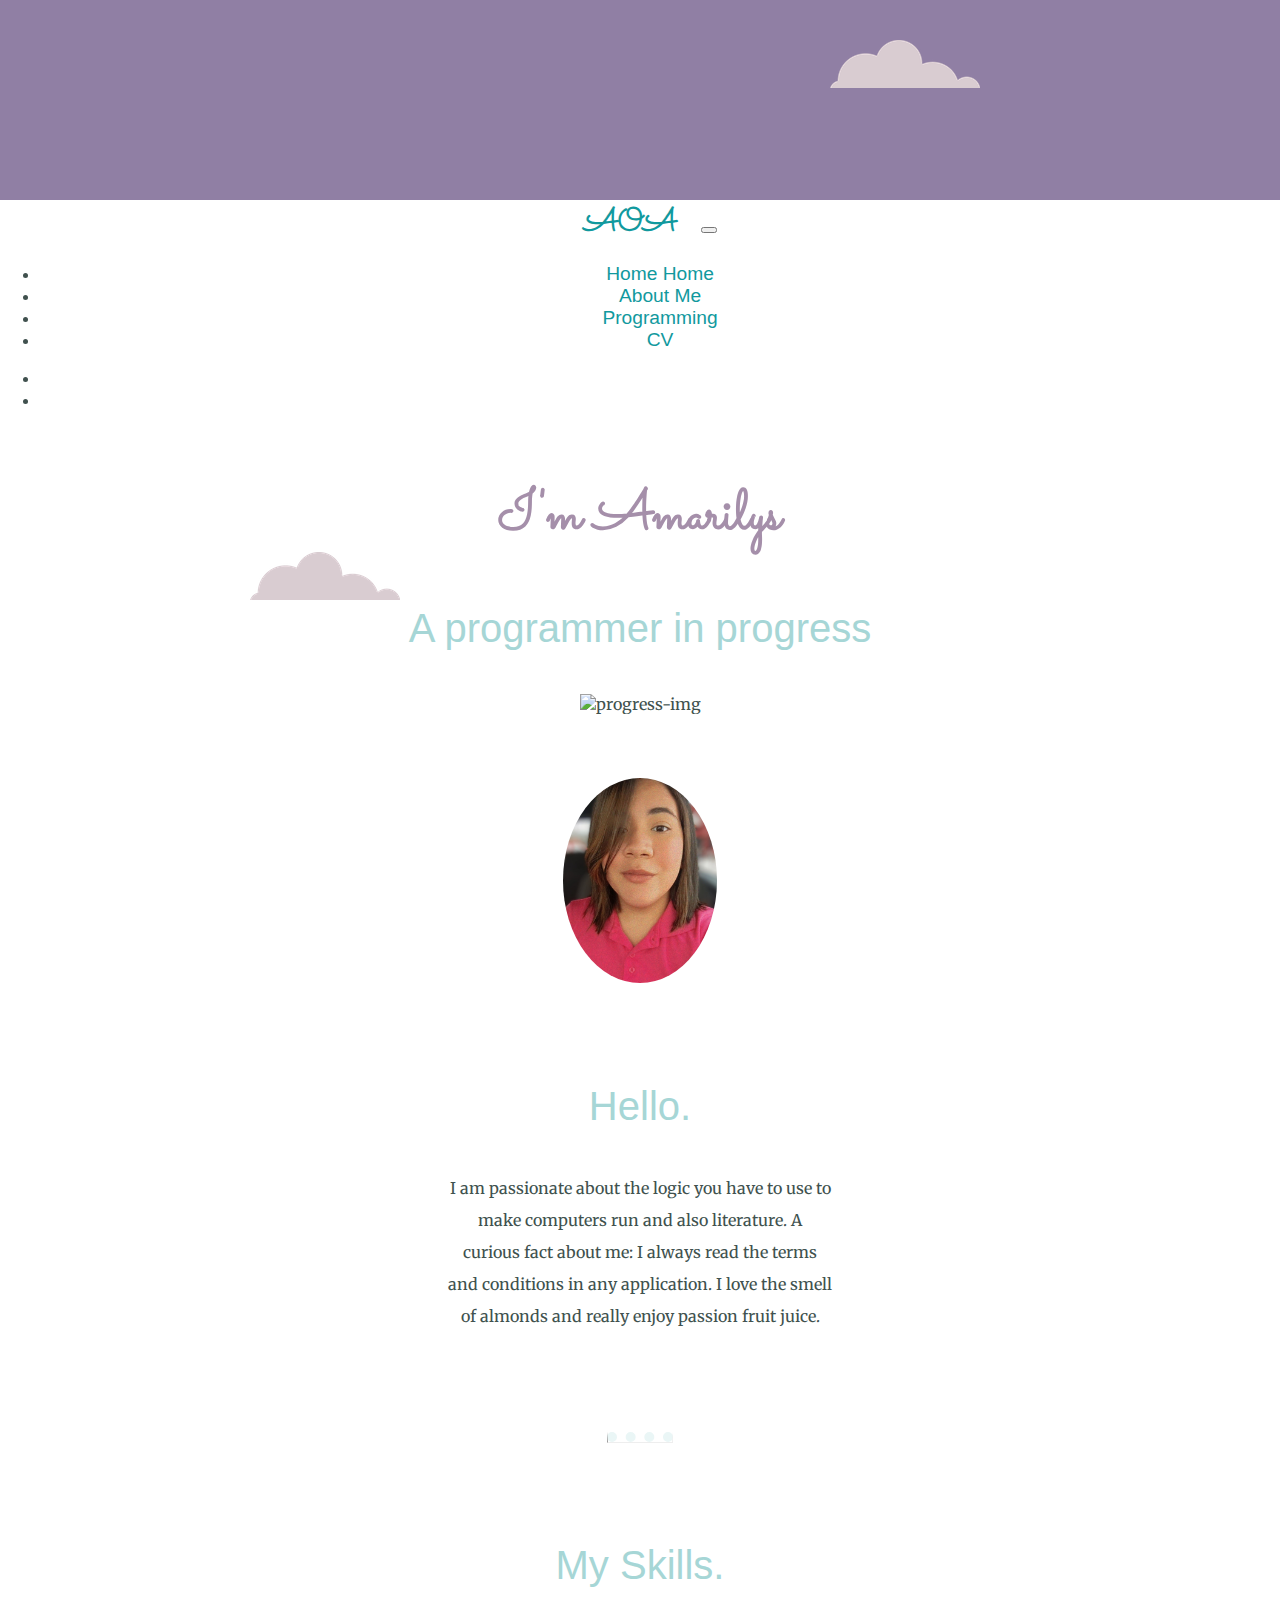
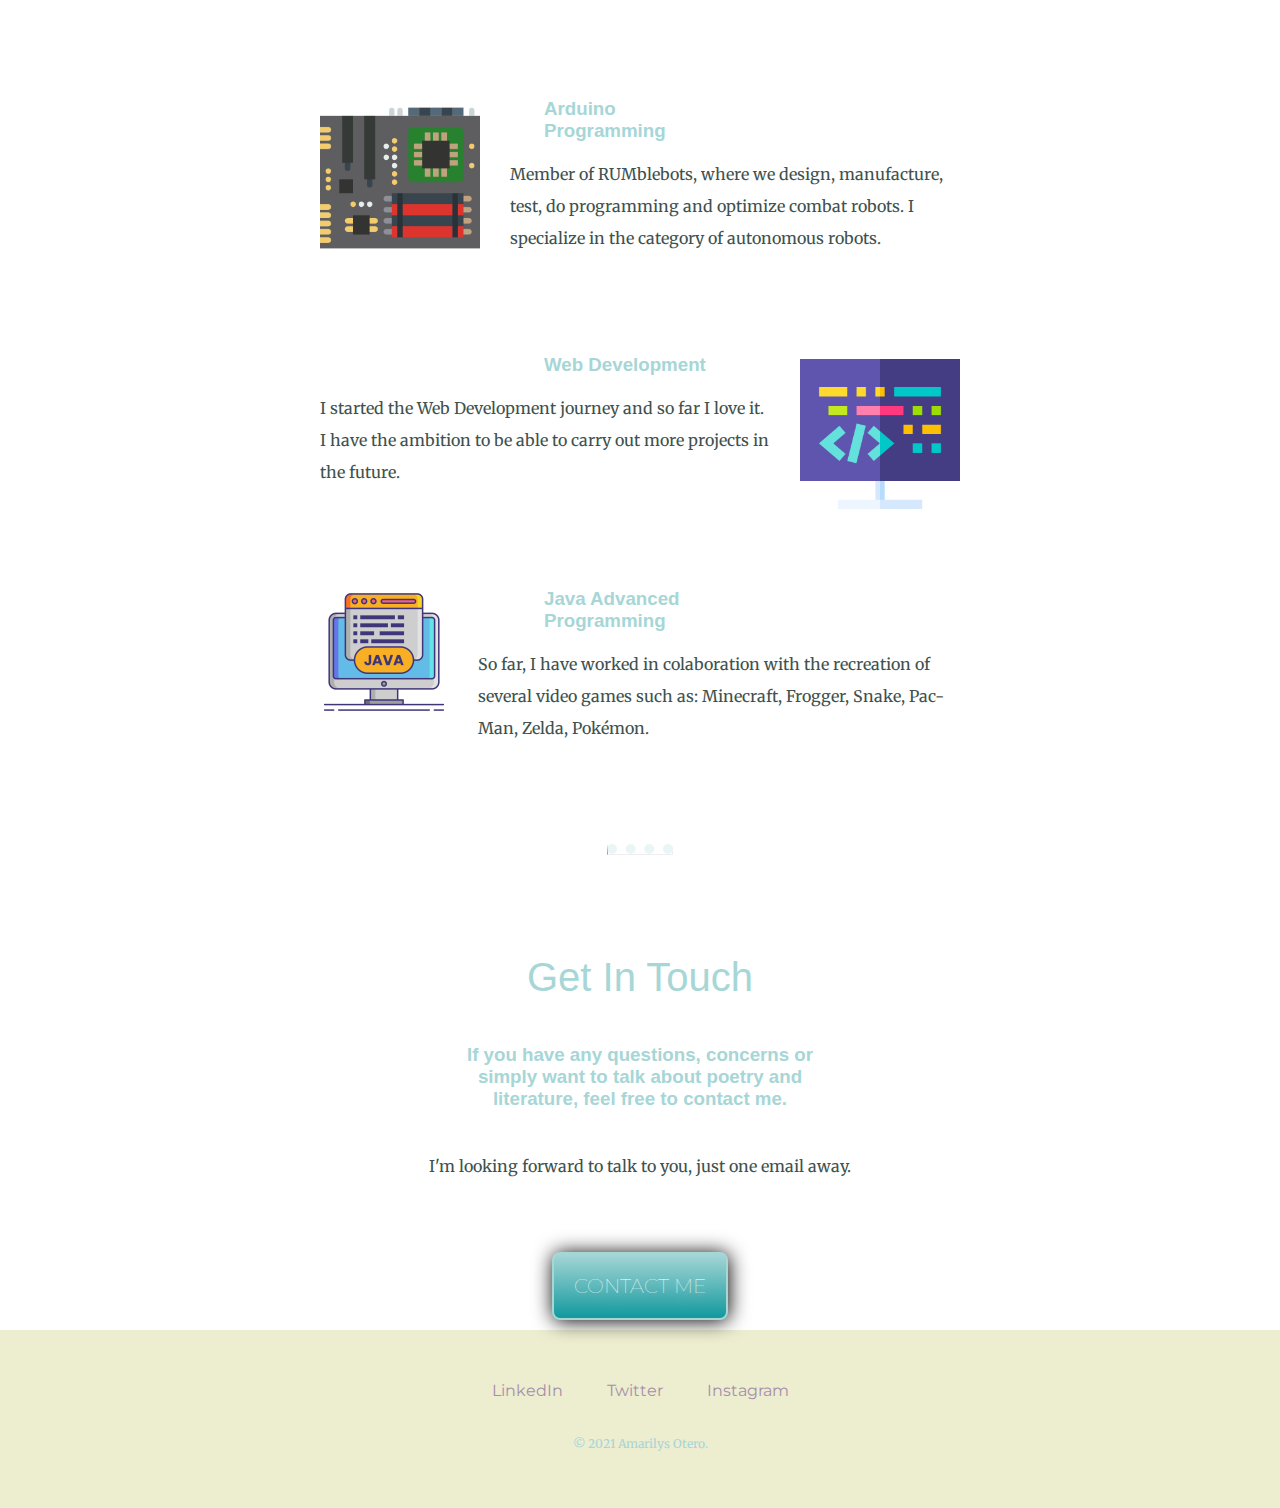
==== commit c2c9ecd3: "CV to Resume functions added" ====
--- a/index.html
+++ b/index.html
@@ -1,115 +1,115 @@
-<!DOCTYPE html>
-<html lang="en" dir="ltr">
-
-<head>
-  <meta charset="utf-8">
-  <title>Amarilys Otero</title>
-  <link rel="icon" href="favicon.ico">
-  <!-- Google Fonts -->
-  <link rel="preconnect" href="https://fonts.googleapis.com">
-  <link rel="preconnect" href="https://fonts.gstatic.com" crossorigin>
-  <link href="https://fonts.googleapis.com/css2?family=Merriweather:ital,wght@1,300&family=Montserrat:wght@100&family=Sacramento&display=swap" rel="stylesheet">
-
-  <!-- CSS stylesheets -->
-  <link rel="stylesheet" href="https://cdn.jsdelivr.net/npm/bootstrap@5.1.3/dist/css/bootstrap.min.css" integrity="sha384-1BmE4kWBq78iYhFldvKuhfTAU6auU8tT94WrHftjDbrCEXSU1oBoqyl2QvZ6jIW3" crossorigin="anonymous">
-  <link rel="stylesheet" href="css/styles.css">
-
-  <!-- Font awesome -->
-  <script src="https://kit.fontawesome.com/e99b99fec3.js" crossorigin="anonymous"></script>
-
-  <!-- Bootstrap scripts -->
-  <script src="https://cdn.jsdelivr.net/npm/bootstrap@5.1.3/dist/js/bootstrap.bundle.min.js" integrity="sha384-ka7Sk0Gln4gmtz2MlQnikT1wXgYsOg+OMhuP+IlRH9sENBO0LRn5q+8nbTov4+1p" crossorigin="anonymous"></script>
-
-
-<body>
-    <section id="title">
-  <div class="top-container">
-  </div>
-  <div class="big-container">
-  <div class="middle-container">
-    <img class="top-cloud" src="images/cloud.png" alt="cloud">
-    <!-- Nav Bar -->
-    <nav class="navbar navbar-light navbar-expand-md bg-light justify-content-center">
-    <a href="/" class="navbar-brand mr-0">AOA</a>
-    <button class="navbar-toggler ml-1" type="button" data-toggle="collapse" data-target="#collapsingNavbar2">
-        <span class="navbar-toggler-icon"></span>
-    </button>
-    <div class="navbar-collapse collapse justify-content-between align-items-center w-100" id="collapsingNavbar2">
-        <ul class="navbar-nav mx-auto text-center">
-            <li class="nav-item active">
-                <a class="nav-link" href="index.html">Home <span class="sr-only">Home</span></a>
-            </li>
-            <li class="nav-item">
-                <a class="nav-link" href="#about-me">About Me</a>
-            </li>
-            <li class="nav-item">
-                <a class="nav-link" href="programs.html">Programming</a>
-            </li>
-            <li class="nav-item">
-                <a class="nav-link" href="CV.html">CV</a>
-            </li>
-        </ul>
-        <ul class="nav navbar-nav flex-row justify-content-center flex-nowrap">
-            <li class="nav-item"><a class="nav-link" href=""><i class="fa fa-facebook mr-1"></i></a> </li>
-            <li class="nav-item"><a class="nav-link" href=""><i class="fa fa-twitter"></i></a> </li>
-        </ul>
-    </div>
-</nav>
-  </div>
-    <h1>I'm Amarilys</h1>
-    <h2>A programmer in progress</h2>
-    <img class="bottom-cloud" src="images/cloud.png" alt="cloud-img">
-    <img src="https://media.giphy.com/media/W5qXxwQHyKklrUlusr/giphy.gif" alt="progress-img">
-    </div>
-    </section>
-
-    <section id="about-me">
-  <div class="profile">
-    <img class="me-img" src="images/profile_pic.webp" alt="me-img">
-    <h2>Hello.</h2>
-    <p class="bio">I am passionate about the logic
-      you have to use to make computers
-      run and also literature.
-      A curious fact about me: I always read
-      the terms and conditions in any application.
-      I love the smell of almonds and really enjoy
-      passion fruit juice.</p>
-        <hr>
-  </div>
-
-  <div class="skills">
-    <h2>My Skills.</h2>
-    <div class="skill-row">
-      <img class="arduino" src="images/arduino.png" alt="arduino-img">
-      <h3>Arduino Programming</h3>
-      <p class="arduino-skill"> Member of RUMblebots, where we design, manufacture, test, do programming and optimize combat robots. I specialize in the category of autonomous robots.</p>
-    </div>
-    <div class="skill-row">
-      <img class="coding" src="images/coding.png" alt="coding-img">
-      <h3>Web Development</h3>
-      <p class="coding-skill">I started the Web Development journey and so far I love it. I have the ambition to be able to carry out more projects in the future.</p>
-    </div>
-    <div class="skill-row">
-      <img class="java" src="images/java.png" alt="java-img">
-      <h3>Java Advanced Programming</h3>
-      <p class="java-skill"> So far, I have worked in colaboration with the recreation of several video games such as: Minecraft, Frogger, Snake, Pac-Man, Zelda, Pokémon.</p>
-    </div>
-      <hr>
-  </div>
-    </section>
-  <div class="contact-me">
-    <h2>Get In Touch</h2>
-    <h3>If you have any questions, concerns or simply want to talk about poetry and literature, feel free to contact me.</h3>
-    <p class="contact-msg">I'm looking forward to talk to you, just one email away.</p>
-    <a class="btn" href="mailto:amarilys.otero@upr.edu">CONTACT ME</a>
-  </div>
-  </div>
-  <div class="bottom-container">
-    <a class="footer-link" href="https://www.linkedin.com/in/amarilys-otero1309?lipi=urn%3Ali%3Apage%3Ad_flagship3_profile_view_base_contact_details%3BpQbXtsK5Q%2BeXmLA%2FmGxylQ%3D%3D"><i class="fa-brands fa-linkedin"></i>LinkedIn</a>
-    <a class="footer-link" href="https://twitter.com/"><i class="fa-brands fa-twitter"></i>Twitter</a>
-    <a class="footer-link" href="https://Instagram.com/"><i class="fa-brands fa-instagram"></i>Instagram</a>
-    <p class="copyright">© 2021 Amarilys Otero.</p>
-  </div>
-</body>
-
-</html>
+<!DOCTYPE html>
+<html lang="en" dir="ltr">
+
+<head>
+  <meta charset="utf-8">
+  <title>Amarilys Otero</title>
+  <link rel="icon" href="favicon.ico">
+  <!-- Google Fonts -->
+  <link rel="preconnect" href="https://fonts.googleapis.com">
+  <link rel="preconnect" href="https://fonts.gstatic.com" crossorigin>
+  <link href="https://fonts.googleapis.com/css2?family=Merriweather:ital,wght@1,300&family=Montserrat:wght@100&family=Sacramento&display=swap" rel="stylesheet">
+
+  <!-- CSS stylesheets -->
+  <link rel="stylesheet" href="https://cdn.jsdelivr.net/npm/bootstrap@5.1.3/dist/css/bootstrap.min.css" integrity="sha384-1BmE4kWBq78iYhFldvKuhfTAU6auU8tT94WrHftjDbrCEXSU1oBoqyl2QvZ6jIW3" crossorigin="anonymous">
+  <link rel="stylesheet" href="css/styles.css">
+
+  <!-- Font awesome -->
+  <script src="https://kit.fontawesome.com/e99b99fec3.js" crossorigin="anonymous"></script>
+
+  <!-- Bootstrap scripts -->
+  <script src="https://cdn.jsdelivr.net/npm/bootstrap@5.1.3/dist/js/bootstrap.bundle.min.js" integrity="sha384-ka7Sk0Gln4gmtz2MlQnikT1wXgYsOg+OMhuP+IlRH9sENBO0LRn5q+8nbTov4+1p" crossorigin="anonymous"></script>
+
+
+<body>
+    <section id="title">
+  <div class="top-container">
+  </div>
+  <div class="big-container">
+  <div class="middle-container">
+    <img class="top-cloud" src="images/cloud.png" alt="cloud">
+    <!-- Nav Bar -->
+    <nav class="navbar navbar-light navbar-expand-md bg-light justify-content-center">
+    <a href="/" class="navbar-brand mr-0">AOA</a>
+    <button class="navbar-toggler ml-1" type="button" data-toggle="collapse" data-target="#collapsingNavbar2">
+        <span class="navbar-toggler-icon"></span>
+    </button>
+    <div class="navbar-collapse collapse justify-content-between align-items-center w-100" id="collapsingNavbar2">
+        <ul class="navbar-nav mx-auto text-center">
+            <li class="nav-item active">
+                <a class="nav-link" href="index.html">Home <span class="sr-only">Home</span></a>
+            </li>
+            <li class="nav-item">
+                <a class="nav-link" href="#about-me">About Me</a>
+            </li>
+            <li class="nav-item">
+                <a class="nav-link" href="programs.html">Programming</a>
+            </li>
+            <li class="nav-item">
+                <a class="nav-link" href="CV.html">CV</a>
+            </li>
+        </ul>
+        <ul class="nav navbar-nav flex-row justify-content-center flex-nowrap">
+            <li class="nav-item"><a class="nav-link" href="https://github.com/AmarilysOtero/my_website"><i class="fa-brands fa-github"></i></a> </li>
+            <li class="nav-item"><a class="nav-link" href="https://www.linkedin.com/in/amarilys-otero1309"><i class="fa-brands fa-linkedin"></i></a> </li>
+        </ul>
+    </div>
+</nav>
+  </div>
+    <h1>I'm Amarilys</h1>
+    <h2>A programmer in progress</h2>
+    <img class="bottom-cloud" src="images/cloud.png" alt="cloud-img">
+    <img src="https://media.giphy.com/media/W5qXxwQHyKklrUlusr/giphy.gif" alt="progress-img">
+    </div>
+    </section>
+
+    <section id="about-me">
+  <div class="profile">
+    <img class="me-img" src="images/amarilys.jpeg" alt="me-img">
+    <h2>Hello.</h2>
+    <p class="bio">I am passionate about the logic
+      you have to use to make computers
+      run and also literature.
+      A curious fact about me: I always read
+      the terms and conditions in any application.
+      I love the smell of almonds and really enjoy
+      passion fruit juice.</p>
+        <hr>
+  </div>
+
+  <div class="skills">
+    <h2>My Skills.</h2>
+    <div class="skill-row">
+      <img class="arduino" src="images/arduino.png" alt="arduino-img">
+      <h3>Arduino Programming</h3>
+      <p class="arduino-skill"> Member of RUMblebots, where we design, manufacture, test, do programming and optimize combat robots. I specialize in the category of autonomous robots.</p>
+    </div>
+    <div class="skill-row">
+      <img class="coding" src="images/coding.png" alt="coding-img">
+      <h3>Web Development</h3>
+      <p class="coding-skill">I started the Web Development journey and so far I love it. I have the ambition to be able to carry out more projects in the future.</p>
+    </div>
+    <div class="skill-row">
+      <img class="java" src="images/java.png" alt="java-img">
+      <h3>Java Advanced Programming</h3>
+      <p class="java-skill"> So far, I have worked in colaboration with the recreation of several video games such as: Minecraft, Frogger, Snake, Pac-Man, Zelda, Pokémon.</p>
+    </div>
+      <hr>
+  </div>
+    </section>
+  <div class="contact-me">
+    <h2>Get In Touch</h2>
+    <h3>If you have any questions, concerns or simply want to talk about poetry and literature, feel free to contact me.</h3>
+    <p class="contact-msg">I'm looking forward to talk to you, just one email away.</p>
+    <a class="btn" href="mailto:amarilys.otero@upr.edu">CONTACT ME</a>
+  </div>
+  </div>
+  <div class="bottom-container">
+    <a class="footer-link" href="https://www.linkedin.com/in/amarilys-otero1309?lipi=urn%3Ali%3Apage%3Ad_flagship3_profile_view_base_contact_details%3BpQbXtsK5Q%2BeXmLA%2FmGxylQ%3D%3D"><i class="fa-brands fa-linkedin"></i>LinkedIn</a>
+    <a class="footer-link" href="https://twitter.com/"><i class="fa-brands fa-twitter"></i>Twitter</a>
+    <a class="footer-link" href="https://Instagram.com/"><i class="fa-brands fa-instagram"></i>Instagram</a>
+    <p class="copyright">© 2021 Amarilys Otero.</p>
+  </div>
+</body>
+
+</html>
--- a/css/styles.css
+++ b/css/styles.css
@@ -8,7 +8,7 @@
 h1{
   color: #A58FAA;
   font-family: 'Sacramento', cursive;
-  font-size: 5.625rem;
+  font-size: 3.5rem;
   line-height: 2;
   margin: 50px auto 0 auto;
 
@@ -40,7 +40,7 @@
   width: 75%;
   margin: 100px auto;
 }
-a{
+a, input{
   color: #11999E;
   font-family: 'Montserrat', sans-serif;
   margin: 10px 20px;
@@ -130,6 +130,7 @@
 /* CV  */
 .cv-h{
   font-family: "Montserrat-Light", sans-serif;
+  font-weight: lighter;
 }
 .cv-h-p{
   text-align: center;
